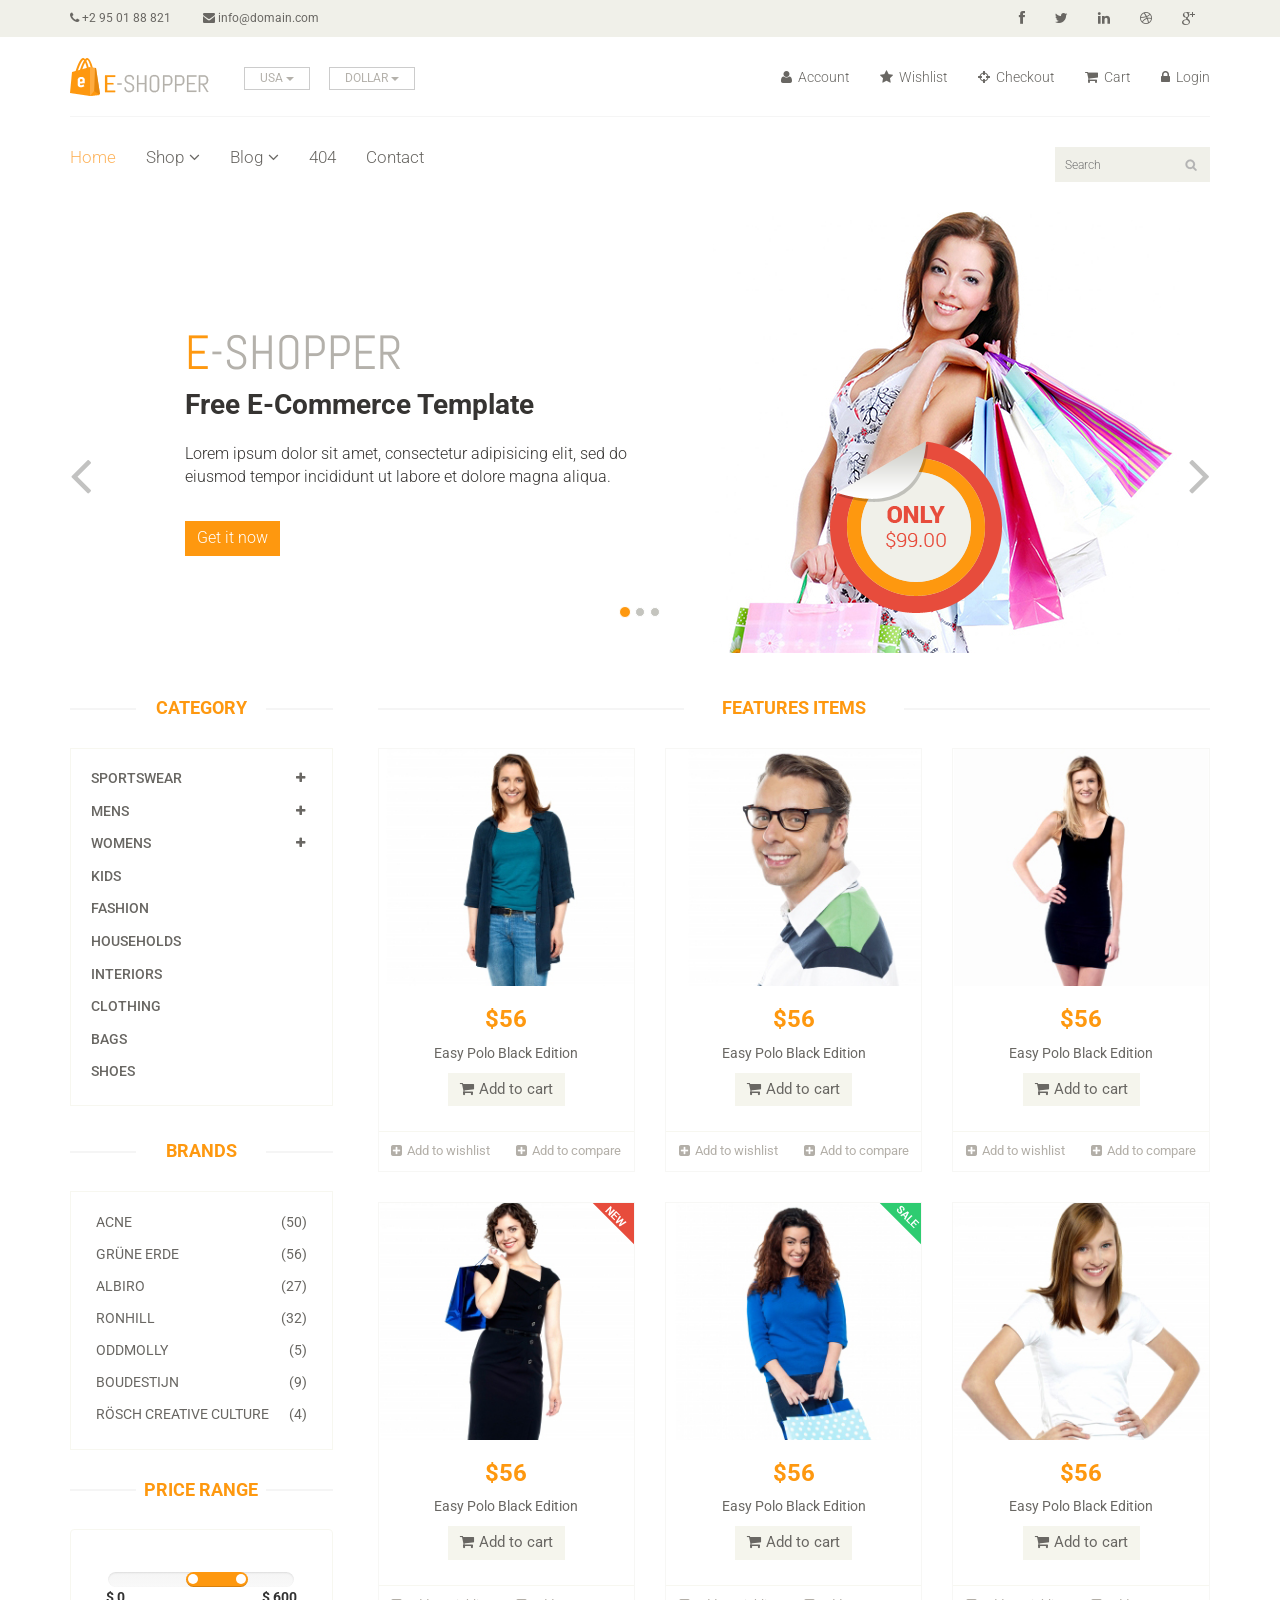
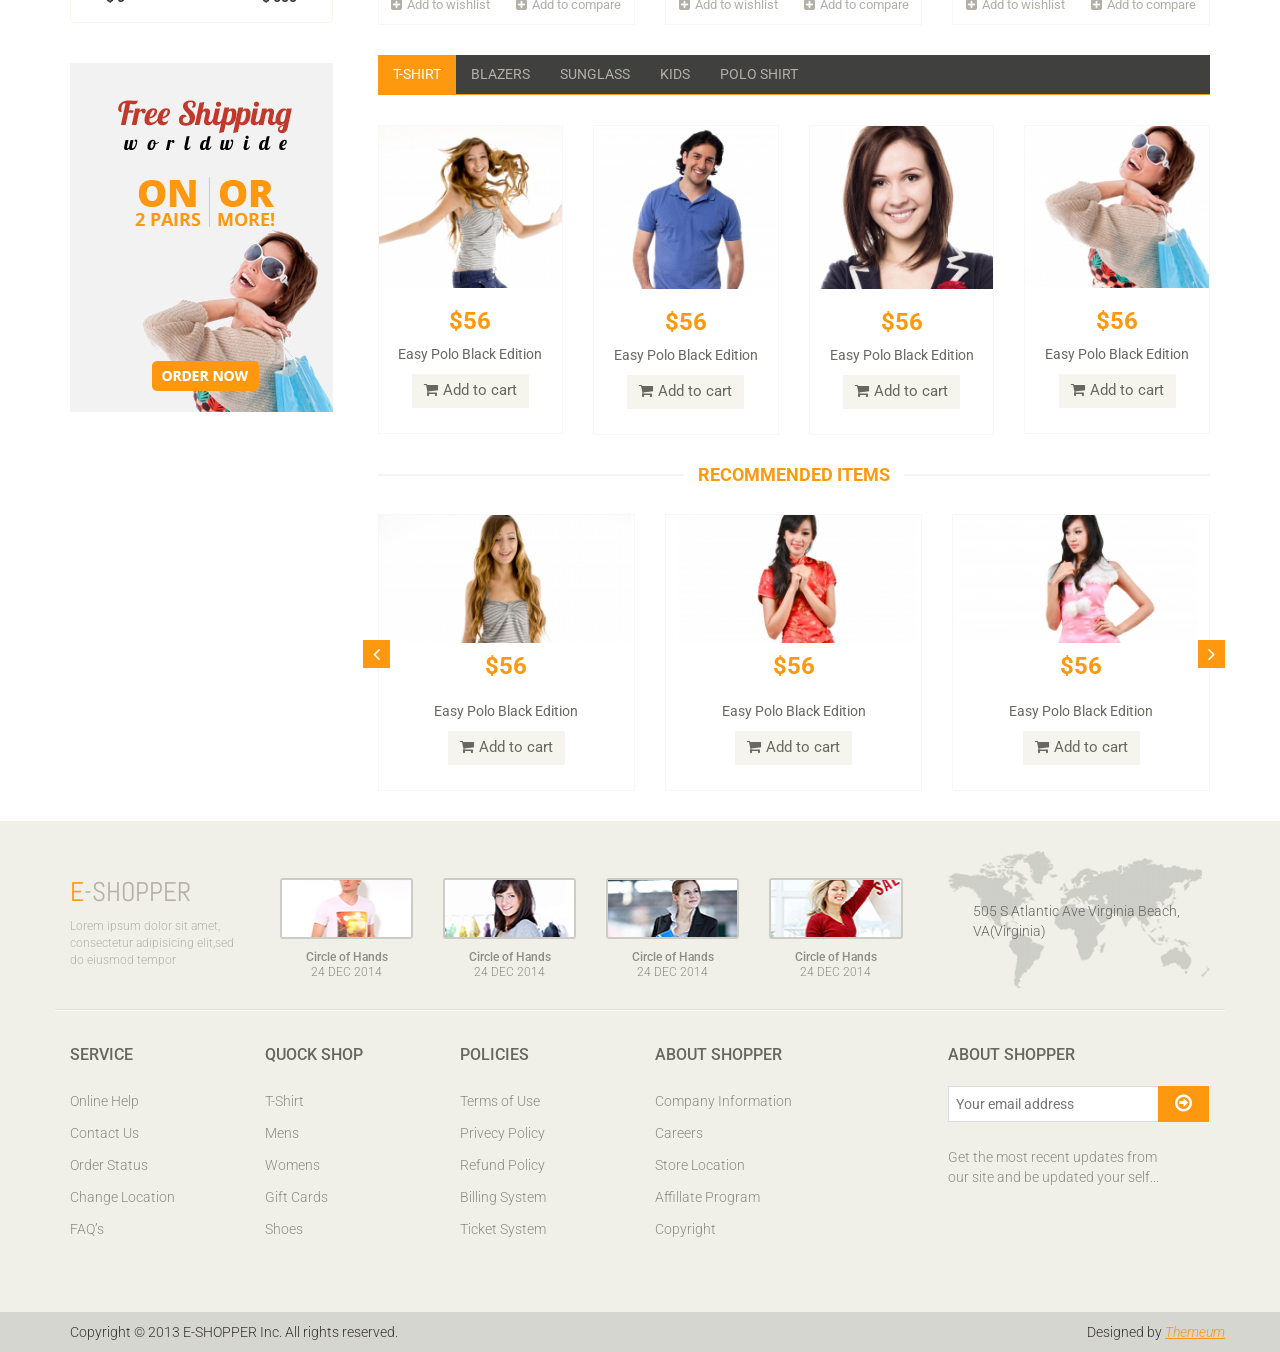
==== index.html @ ce32be34 "template" ====
<!DOCTYPE html>
<html lang="en">
<head>
    <meta charset="utf-8">
    <meta name="viewport" content="width=device-width, initial-scale=1.0">
    <meta name="description" content="">
    <meta name="author" content="">
    <title>Home | E-Shopper</title>
    <link href="css/bootstrap.min.css" rel="stylesheet">
    <link href="css/font-awesome.min.css" rel="stylesheet">
    <link href="css/prettyPhoto.css" rel="stylesheet">
    <link href="css/price-range.css" rel="stylesheet">
    <link href="css/animate.css" rel="stylesheet">
	<link href="css/main.css" rel="stylesheet">
	<link href="css/responsive.css" rel="stylesheet">
    <!--[if lt IE 9]>
    <script src="js/html5shiv.js"></script>
    <script src="js/respond.min.js"></script>
    <![endif]-->       
    <link rel="shortcut icon" href="images/ico/favicon.ico">
    <link rel="apple-touch-icon-precomposed" sizes="144x144" href="images/ico/apple-touch-icon-144-precomposed.png">
    <link rel="apple-touch-icon-precomposed" sizes="114x114" href="images/ico/apple-touch-icon-114-precomposed.png">
    <link rel="apple-touch-icon-precomposed" sizes="72x72" href="images/ico/apple-touch-icon-72-precomposed.png">
    <link rel="apple-touch-icon-precomposed" href="images/ico/apple-touch-icon-57-precomposed.png">
</head><!--/head-->

<body>
	<header id="header"><!--header-->
		<div class="header_top"><!--header_top-->
			<div class="container">
				<div class="row">
					<div class="col-sm-6">
						<div class="contactinfo">
							<ul class="nav nav-pills">
								<li><a href="#"><i class="fa fa-phone"></i> +2 95 01 88 821</a></li>
								<li><a href="#"><i class="fa fa-envelope"></i> info@domain.com</a></li>
							</ul>
						</div>
					</div>
					<div class="col-sm-6">
						<div class="social-icons pull-right">
							<ul class="nav navbar-nav">
								<li><a href="#"><i class="fa fa-facebook"></i></a></li>
								<li><a href="#"><i class="fa fa-twitter"></i></a></li>
								<li><a href="#"><i class="fa fa-linkedin"></i></a></li>
								<li><a href="#"><i class="fa fa-dribbble"></i></a></li>
								<li><a href="#"><i class="fa fa-google-plus"></i></a></li>
							</ul>
						</div>
					</div>
				</div>
			</div>
		</div><!--/header_top-->
		
		<div class="header-middle"><!--header-middle-->
			<div class="container">
				<div class="row">
					<div class="col-sm-4">
						<div class="logo pull-left">
							<a href="index.html"><img src="images/home/logo.png" alt="" /></a>
						</div>
						<div class="btn-group pull-right">
							<div class="btn-group">
								<button type="button" class="btn btn-default dropdown-toggle usa" data-toggle="dropdown">
									USA
									<span class="caret"></span>
								</button>
								<ul class="dropdown-menu">
									<li><a href="#">Canada</a></li>
									<li><a href="#">UK</a></li>
								</ul>
							</div>
							
							<div class="btn-group">
								<button type="button" class="btn btn-default dropdown-toggle usa" data-toggle="dropdown">
									DOLLAR
									<span class="caret"></span>
								</button>
								<ul class="dropdown-menu">
									<li><a href="#">Canadian Dollar</a></li>
									<li><a href="#">Pound</a></li>
								</ul>
							</div>
						</div>
					</div>
					<div class="col-sm-8">
						<div class="shop-menu pull-right">
							<ul class="nav navbar-nav">
								<li><a href="#"><i class="fa fa-user"></i> Account</a></li>
								<li><a href="#"><i class="fa fa-star"></i> Wishlist</a></li>
								<li><a href="checkout.html"><i class="fa fa-crosshairs"></i> Checkout</a></li>
								<li><a href="cart.html"><i class="fa fa-shopping-cart"></i> Cart</a></li>
								<li><a href="login.html"><i class="fa fa-lock"></i> Login</a></li>
							</ul>
						</div>
					</div>
				</div>
			</div>
		</div><!--/header-middle-->
	
		<div class="header-bottom"><!--header-bottom-->
			<div class="container">
				<div class="row">
					<div class="col-sm-9">
						<div class="navbar-header">
							<button type="button" class="navbar-toggle" data-toggle="collapse" data-target=".navbar-collapse">
								<span class="sr-only">Toggle navigation</span>
								<span class="icon-bar"></span>
								<span class="icon-bar"></span>
								<span class="icon-bar"></span>
							</button>
						</div>
						<div class="mainmenu pull-left">
							<ul class="nav navbar-nav collapse navbar-collapse">
								<li><a href="index.html" class="active">Home</a></li>
								<li class="dropdown"><a href="#">Shop<i class="fa fa-angle-down"></i></a>
                                    <ul role="menu" class="sub-menu">
                                        <li><a href="shop.html">Products</a></li>
										<li><a href="product-details.html">Product Details</a></li> 
										<li><a href="checkout.html">Checkout</a></li> 
										<li><a href="cart.html">Cart</a></li> 
										<li><a href="login.html">Login</a></li> 
                                    </ul>
                                </li> 
								<li class="dropdown"><a href="#">Blog<i class="fa fa-angle-down"></i></a>
                                    <ul role="menu" class="sub-menu">
                                        <li><a href="blog.html">Blog List</a></li>
										<li><a href="blog-single.html">Blog Single</a></li>
                                    </ul>
                                </li> 
								<li><a href="404.html">404</a></li>
								<li><a href="contact-us.html">Contact</a></li>
							</ul>
						</div>
					</div>
					<div class="col-sm-3">
						<div class="search_box pull-right">
							<input type="text" placeholder="Search"/>
						</div>
					</div>
				</div>
			</div>
		</div><!--/header-bottom-->
	</header><!--/header-->
	
	<section id="slider"><!--slider-->
		<div class="container">
			<div class="row">
				<div class="col-sm-12">
					<div id="slider-carousel" class="carousel slide" data-ride="carousel">
						<ol class="carousel-indicators">
							<li data-target="#slider-carousel" data-slide-to="0" class="active"></li>
							<li data-target="#slider-carousel" data-slide-to="1"></li>
							<li data-target="#slider-carousel" data-slide-to="2"></li>
						</ol>
						
						<div class="carousel-inner">
							<div class="item active">
								<div class="col-sm-6">
									<h1><span>E</span>-SHOPPER</h1>
									<h2>Free E-Commerce Template</h2>
									<p>Lorem ipsum dolor sit amet, consectetur adipisicing elit, sed do eiusmod tempor incididunt ut labore et dolore magna aliqua. </p>
									<button type="button" class="btn btn-default get">Get it now</button>
								</div>
								<div class="col-sm-6">
									<img src="images/home/girl1.jpg" class="girl img-responsive" alt="" />
									<img src="images/home/pricing.png"  class="pricing" alt="" />
								</div>
							</div>
							<div class="item">
								<div class="col-sm-6">
									<h1><span>E</span>-SHOPPER</h1>
									<h2>100% Responsive Design</h2>
									<p>Lorem ipsum dolor sit amet, consectetur adipisicing elit, sed do eiusmod tempor incididunt ut labore et dolore magna aliqua. </p>
									<button type="button" class="btn btn-default get">Get it now</button>
								</div>
								<div class="col-sm-6">
									<img src="images/home/girl2.jpg" class="girl img-responsive" alt="" />
									<img src="images/home/pricing.png"  class="pricing" alt="" />
								</div>
							</div>
							
							<div class="item">
								<div class="col-sm-6">
									<h1><span>E</span>-SHOPPER</h1>
									<h2>Free Ecommerce Template</h2>
									<p>Lorem ipsum dolor sit amet, consectetur adipisicing elit, sed do eiusmod tempor incididunt ut labore et dolore magna aliqua. </p>
									<button type="button" class="btn btn-default get">Get it now</button>
								</div>
								<div class="col-sm-6">
									<img src="images/home/girl3.jpg" class="girl img-responsive" alt="" />
									<img src="images/home/pricing.png" class="pricing" alt="" />
								</div>
							</div>
							
						</div>
						
						<a href="#slider-carousel" class="left control-carousel hidden-xs" data-slide="prev">
							<i class="fa fa-angle-left"></i>
						</a>
						<a href="#slider-carousel" class="right control-carousel hidden-xs" data-slide="next">
							<i class="fa fa-angle-right"></i>
						</a>
					</div>
					
				</div>
			</div>
		</div>
	</section><!--/slider-->
	
	<section>
		<div class="container">
			<div class="row">
				<div class="col-sm-3">
					<div class="left-sidebar">
						<h2>Category</h2>
						<div class="panel-group category-products" id="accordian"><!--category-productsr-->
							<div class="panel panel-default">
								<div class="panel-heading">
									<h4 class="panel-title">
										<a data-toggle="collapse" data-parent="#accordian" href="#sportswear">
											<span class="badge pull-right"><i class="fa fa-plus"></i></span>
											Sportswear
										</a>
									</h4>
								</div>
								<div id="sportswear" class="panel-collapse collapse">
									<div class="panel-body">
										<ul>
											<li><a href="#">Nike </a></li>
											<li><a href="#">Under Armour </a></li>
											<li><a href="#">Adidas </a></li>
											<li><a href="#">Puma</a></li>
											<li><a href="#">ASICS </a></li>
										</ul>
									</div>
								</div>
							</div>
							<div class="panel panel-default">
								<div class="panel-heading">
									<h4 class="panel-title">
										<a data-toggle="collapse" data-parent="#accordian" href="#mens">
											<span class="badge pull-right"><i class="fa fa-plus"></i></span>
											Mens
										</a>
									</h4>
								</div>
								<div id="mens" class="panel-collapse collapse">
									<div class="panel-body">
										<ul>
											<li><a href="#">Fendi</a></li>
											<li><a href="#">Guess</a></li>
											<li><a href="#">Valentino</a></li>
											<li><a href="#">Dior</a></li>
											<li><a href="#">Versace</a></li>
											<li><a href="#">Armani</a></li>
											<li><a href="#">Prada</a></li>
											<li><a href="#">Dolce and Gabbana</a></li>
											<li><a href="#">Chanel</a></li>
											<li><a href="#">Gucci</a></li>
										</ul>
									</div>
								</div>
							</div>
							
							<div class="panel panel-default">
								<div class="panel-heading">
									<h4 class="panel-title">
										<a data-toggle="collapse" data-parent="#accordian" href="#womens">
											<span class="badge pull-right"><i class="fa fa-plus"></i></span>
											Womens
										</a>
									</h4>
								</div>
								<div id="womens" class="panel-collapse collapse">
									<div class="panel-body">
										<ul>
											<li><a href="#">Fendi</a></li>
											<li><a href="#">Guess</a></li>
											<li><a href="#">Valentino</a></li>
											<li><a href="#">Dior</a></li>
											<li><a href="#">Versace</a></li>
										</ul>
									</div>
								</div>
							</div>
							<div class="panel panel-default">
								<div class="panel-heading">
									<h4 class="panel-title"><a href="#">Kids</a></h4>
								</div>
							</div>
							<div class="panel panel-default">
								<div class="panel-heading">
									<h4 class="panel-title"><a href="#">Fashion</a></h4>
								</div>
							</div>
							<div class="panel panel-default">
								<div class="panel-heading">
									<h4 class="panel-title"><a href="#">Households</a></h4>
								</div>
							</div>
							<div class="panel panel-default">
								<div class="panel-heading">
									<h4 class="panel-title"><a href="#">Interiors</a></h4>
								</div>
							</div>
							<div class="panel panel-default">
								<div class="panel-heading">
									<h4 class="panel-title"><a href="#">Clothing</a></h4>
								</div>
							</div>
							<div class="panel panel-default">
								<div class="panel-heading">
									<h4 class="panel-title"><a href="#">Bags</a></h4>
								</div>
							</div>
							<div class="panel panel-default">
								<div class="panel-heading">
									<h4 class="panel-title"><a href="#">Shoes</a></h4>
								</div>
							</div>
						</div><!--/category-products-->
					
						<div class="brands_products"><!--brands_products-->
							<h2>Brands</h2>
							<div class="brands-name">
								<ul class="nav nav-pills nav-stacked">
									<li><a href="#"> <span class="pull-right">(50)</span>Acne</a></li>
									<li><a href="#"> <span class="pull-right">(56)</span>Grüne Erde</a></li>
									<li><a href="#"> <span class="pull-right">(27)</span>Albiro</a></li>
									<li><a href="#"> <span class="pull-right">(32)</span>Ronhill</a></li>
									<li><a href="#"> <span class="pull-right">(5)</span>Oddmolly</a></li>
									<li><a href="#"> <span class="pull-right">(9)</span>Boudestijn</a></li>
									<li><a href="#"> <span class="pull-right">(4)</span>Rösch creative culture</a></li>
								</ul>
							</div>
						</div><!--/brands_products-->
						
						<div class="price-range"><!--price-range-->
							<h2>Price Range</h2>
							<div class="well text-center">
								 <input type="text" class="span2" value="" data-slider-min="0" data-slider-max="600" data-slider-step="5" data-slider-value="[250,450]" id="sl2" ><br />
								 <b class="pull-left">$ 0</b> <b class="pull-right">$ 600</b>
							</div>
						</div><!--/price-range-->
						
						<div class="shipping text-center"><!--shipping-->
							<img src="images/home/shipping.jpg" alt="" />
						</div><!--/shipping-->
					
					</div>
				</div>
				
				<div class="col-sm-9 padding-right">
					<div class="features_items"><!--features_items-->
						<h2 class="title text-center">Features Items</h2>
						<div class="col-sm-4">
							<div class="product-image-wrapper">
								<div class="single-products">
										<div class="productinfo text-center">
											<img src="images/home/product1.jpg" alt="" />
											<h2>$56</h2>
											<p>Easy Polo Black Edition</p>
											<a href="#" class="btn btn-default add-to-cart"><i class="fa fa-shopping-cart"></i>Add to cart</a>
										</div>
										<div class="product-overlay">
											<div class="overlay-content">
												<h2>$56</h2>
												<p>Easy Polo Black Edition</p>
												<a href="#" class="btn btn-default add-to-cart"><i class="fa fa-shopping-cart"></i>Add to cart</a>
											</div>
										</div>
								</div>
								<div class="choose">
									<ul class="nav nav-pills nav-justified">
										<li><a href="#"><i class="fa fa-plus-square"></i>Add to wishlist</a></li>
										<li><a href="#"><i class="fa fa-plus-square"></i>Add to compare</a></li>
									</ul>
								</div>
							</div>
						</div>
						<div class="col-sm-4">
							<div class="product-image-wrapper">
								<div class="single-products">
									<div class="productinfo text-center">
										<img src="images/home/product2.jpg" alt="" />
										<h2>$56</h2>
										<p>Easy Polo Black Edition</p>
										<a href="#" class="btn btn-default add-to-cart"><i class="fa fa-shopping-cart"></i>Add to cart</a>
									</div>
									<div class="product-overlay">
										<div class="overlay-content">
											<h2>$56</h2>
											<p>Easy Polo Black Edition</p>
											<a href="#" class="btn btn-default add-to-cart"><i class="fa fa-shopping-cart"></i>Add to cart</a>
										</div>
									</div>
								</div>
								<div class="choose">
									<ul class="nav nav-pills nav-justified">
										<li><a href="#"><i class="fa fa-plus-square"></i>Add to wishlist</a></li>
										<li><a href="#"><i class="fa fa-plus-square"></i>Add to compare</a></li>
									</ul>
								</div>
							</div>
						</div>
						<div class="col-sm-4">
							<div class="product-image-wrapper">
								<div class="single-products">
									<div class="productinfo text-center">
										<img src="images/home/product3.jpg" alt="" />
										<h2>$56</h2>
										<p>Easy Polo Black Edition</p>
										<a href="#" class="btn btn-default add-to-cart"><i class="fa fa-shopping-cart"></i>Add to cart</a>
									</div>
									<div class="product-overlay">
										<div class="overlay-content">
											<h2>$56</h2>
											<p>Easy Polo Black Edition</p>
											<a href="#" class="btn btn-default add-to-cart"><i class="fa fa-shopping-cart"></i>Add to cart</a>
										</div>
									</div>
								</div>
								<div class="choose">
									<ul class="nav nav-pills nav-justified">
										<li><a href="#"><i class="fa fa-plus-square"></i>Add to wishlist</a></li>
										<li><a href="#"><i class="fa fa-plus-square"></i>Add to compare</a></li>
									</ul>
								</div>
							</div>
						</div>
						<div class="col-sm-4">
							<div class="product-image-wrapper">
								<div class="single-products">
									<div class="productinfo text-center">
										<img src="images/home/product4.jpg" alt="" />
										<h2>$56</h2>
										<p>Easy Polo Black Edition</p>
										<a href="#" class="btn btn-default add-to-cart"><i class="fa fa-shopping-cart"></i>Add to cart</a>
									</div>
									<div class="product-overlay">
										<div class="overlay-content">
											<h2>$56</h2>
											<p>Easy Polo Black Edition</p>
											<a href="#" class="btn btn-default add-to-cart"><i class="fa fa-shopping-cart"></i>Add to cart</a>
										</div>
									</div>
									<img src="images/home/new.png" class="new" alt="" />
								</div>
								<div class="choose">
									<ul class="nav nav-pills nav-justified">
										<li><a href="#"><i class="fa fa-plus-square"></i>Add to wishlist</a></li>
										<li><a href="#"><i class="fa fa-plus-square"></i>Add to compare</a></li>
									</ul>
								</div>
							</div>
						</div>
						<div class="col-sm-4">
							<div class="product-image-wrapper">
								<div class="single-products">
									<div class="productinfo text-center">
										<img src="images/home/product5.jpg" alt="" />
										<h2>$56</h2>
										<p>Easy Polo Black Edition</p>
										<a href="#" class="btn btn-default add-to-cart"><i class="fa fa-shopping-cart"></i>Add to cart</a>
									</div>
									<div class="product-overlay">
										<div class="overlay-content">
											<h2>$56</h2>
											<p>Easy Polo Black Edition</p>
											<a href="#" class="btn btn-default add-to-cart"><i class="fa fa-shopping-cart"></i>Add to cart</a>
										</div>
									</div>
									<img src="images/home/sale.png" class="new" alt="" />
								</div>
								<div class="choose">
									<ul class="nav nav-pills nav-justified">
										<li><a href="#"><i class="fa fa-plus-square"></i>Add to wishlist</a></li>
										<li><a href="#"><i class="fa fa-plus-square"></i>Add to compare</a></li>
									</ul>
								</div>
							</div>
						</div>
						<div class="col-sm-4">
							<div class="product-image-wrapper">
								<div class="single-products">
									<div class="productinfo text-center">
										<img src="images/home/product6.jpg" alt="" />
										<h2>$56</h2>
										<p>Easy Polo Black Edition</p>
										<a href="#" class="btn btn-default add-to-cart"><i class="fa fa-shopping-cart"></i>Add to cart</a>
									</div>
									<div class="product-overlay">
										<div class="overlay-content">
											<h2>$56</h2>
											<p>Easy Polo Black Edition</p>
											<a href="#" class="btn btn-default add-to-cart"><i class="fa fa-shopping-cart"></i>Add to cart</a>
										</div>
									</div>
								</div>
								<div class="choose">
									<ul class="nav nav-pills nav-justified">
										<li><a href="#"><i class="fa fa-plus-square"></i>Add to wishlist</a></li>
										<li><a href="#"><i class="fa fa-plus-square"></i>Add to compare</a></li>
									</ul>
								</div>
							</div>
						</div>
						
					</div><!--features_items-->
					
					<div class="category-tab"><!--category-tab-->
						<div class="col-sm-12">
							<ul class="nav nav-tabs">
								<li class="active"><a href="#tshirt" data-toggle="tab">T-Shirt</a></li>
								<li><a href="#blazers" data-toggle="tab">Blazers</a></li>
								<li><a href="#sunglass" data-toggle="tab">Sunglass</a></li>
								<li><a href="#kids" data-toggle="tab">Kids</a></li>
								<li><a href="#poloshirt" data-toggle="tab">Polo shirt</a></li>
							</ul>
						</div>
						<div class="tab-content">
							<div class="tab-pane fade active in" id="tshirt" >
								<div class="col-sm-3">
									<div class="product-image-wrapper">
										<div class="single-products">
											<div class="productinfo text-center">
												<img src="images/home/gallery1.jpg" alt="" />
												<h2>$56</h2>
												<p>Easy Polo Black Edition</p>
												<a href="#" class="btn btn-default add-to-cart"><i class="fa fa-shopping-cart"></i>Add to cart</a>
											</div>
											
										</div>
									</div>
								</div>
								<div class="col-sm-3">
									<div class="product-image-wrapper">
										<div class="single-products">
											<div class="productinfo text-center">
												<img src="images/home/gallery2.jpg" alt="" />
												<h2>$56</h2>
												<p>Easy Polo Black Edition</p>
												<a href="#" class="btn btn-default add-to-cart"><i class="fa fa-shopping-cart"></i>Add to cart</a>
											</div>
											
										</div>
									</div>
								</div>
								<div class="col-sm-3">
									<div class="product-image-wrapper">
										<div class="single-products">
											<div class="productinfo text-center">
												<img src="images/home/gallery3.jpg" alt="" />
												<h2>$56</h2>
												<p>Easy Polo Black Edition</p>
												<a href="#" class="btn btn-default add-to-cart"><i class="fa fa-shopping-cart"></i>Add to cart</a>
											</div>
											
										</div>
									</div>
								</div>
								<div class="col-sm-3">
									<div class="product-image-wrapper">
										<div class="single-products">
											<div class="productinfo text-center">
												<img src="images/home/gallery4.jpg" alt="" />
												<h2>$56</h2>
												<p>Easy Polo Black Edition</p>
												<a href="#" class="btn btn-default add-to-cart"><i class="fa fa-shopping-cart"></i>Add to cart</a>
											</div>
											
										</div>
									</div>
								</div>
							</div>
							
							<div class="tab-pane fade" id="blazers" >
								<div class="col-sm-3">
									<div class="product-image-wrapper">
										<div class="single-products">
											<div class="productinfo text-center">
												<img src="images/home/gallery4.jpg" alt="" />
												<h2>$56</h2>
												<p>Easy Polo Black Edition</p>
												<a href="#" class="btn btn-default add-to-cart"><i class="fa fa-shopping-cart"></i>Add to cart</a>
											</div>
											
										</div>
									</div>
								</div>
								<div class="col-sm-3">
									<div class="product-image-wrapper">
										<div class="single-products">
											<div class="productinfo text-center">
												<img src="images/home/gallery3.jpg" alt="" />
												<h2>$56</h2>
												<p>Easy Polo Black Edition</p>
												<a href="#" class="btn btn-default add-to-cart"><i class="fa fa-shopping-cart"></i>Add to cart</a>
											</div>
											
										</div>
									</div>
								</div>
								<div class="col-sm-3">
									<div class="product-image-wrapper">
										<div class="single-products">
											<div class="productinfo text-center">
												<img src="images/home/gallery2.jpg" alt="" />
												<h2>$56</h2>
												<p>Easy Polo Black Edition</p>
												<a href="#" class="btn btn-default add-to-cart"><i class="fa fa-shopping-cart"></i>Add to cart</a>
											</div>
											
										</div>
									</div>
								</div>
								<div class="col-sm-3">
									<div class="product-image-wrapper">
										<div class="single-products">
											<div class="productinfo text-center">
												<img src="images/home/gallery1.jpg" alt="" />
												<h2>$56</h2>
												<p>Easy Polo Black Edition</p>
												<a href="#" class="btn btn-default add-to-cart"><i class="fa fa-shopping-cart"></i>Add to cart</a>
											</div>
											
										</div>
									</div>
								</div>
							</div>
							
							<div class="tab-pane fade" id="sunglass" >
								<div class="col-sm-3">
									<div class="product-image-wrapper">
										<div class="single-products">
											<div class="productinfo text-center">
												<img src="images/home/gallery3.jpg" alt="" />
												<h2>$56</h2>
												<p>Easy Polo Black Edition</p>
												<a href="#" class="btn btn-default add-to-cart"><i class="fa fa-shopping-cart"></i>Add to cart</a>
											</div>
											
										</div>
									</div>
								</div>
								<div class="col-sm-3">
									<div class="product-image-wrapper">
										<div class="single-products">
											<div class="productinfo text-center">
												<img src="images/home/gallery4.jpg" alt="" />
												<h2>$56</h2>
												<p>Easy Polo Black Edition</p>
												<a href="#" class="btn btn-default add-to-cart"><i class="fa fa-shopping-cart"></i>Add to cart</a>
											</div>
											
										</div>
									</div>
								</div>
								<div class="col-sm-3">
									<div class="product-image-wrapper">
										<div class="single-products">
											<div class="productinfo text-center">
												<img src="images/home/gallery1.jpg" alt="" />
												<h2>$56</h2>
												<p>Easy Polo Black Edition</p>
												<a href="#" class="btn btn-default add-to-cart"><i class="fa fa-shopping-cart"></i>Add to cart</a>
											</div>
											
										</div>
									</div>
								</div>
								<div class="col-sm-3">
									<div class="product-image-wrapper">
										<div class="single-products">
											<div class="productinfo text-center">
												<img src="images/home/gallery2.jpg" alt="" />
												<h2>$56</h2>
												<p>Easy Polo Black Edition</p>
												<a href="#" class="btn btn-default add-to-cart"><i class="fa fa-shopping-cart"></i>Add to cart</a>
											</div>
											
										</div>
									</div>
								</div>
							</div>
							
							<div class="tab-pane fade" id="kids" >
								<div class="col-sm-3">
									<div class="product-image-wrapper">
										<div class="single-products">
											<div class="productinfo text-center">
												<img src="images/home/gallery1.jpg" alt="" />
												<h2>$56</h2>
												<p>Easy Polo Black Edition</p>
												<a href="#" class="btn btn-default add-to-cart"><i class="fa fa-shopping-cart"></i>Add to cart</a>
											</div>
											
										</div>
									</div>
								</div>
								<div class="col-sm-3">
									<div class="product-image-wrapper">
										<div class="single-products">
											<div class="productinfo text-center">
												<img src="images/home/gallery2.jpg" alt="" />
												<h2>$56</h2>
												<p>Easy Polo Black Edition</p>
												<a href="#" class="btn btn-default add-to-cart"><i class="fa fa-shopping-cart"></i>Add to cart</a>
											</div>
											
										</div>
									</div>
								</div>
								<div class="col-sm-3">
									<div class="product-image-wrapper">
										<div class="single-products">
											<div class="productinfo text-center">
												<img src="images/home/gallery3.jpg" alt="" />
												<h2>$56</h2>
												<p>Easy Polo Black Edition</p>
												<a href="#" class="btn btn-default add-to-cart"><i class="fa fa-shopping-cart"></i>Add to cart</a>
											</div>
											
										</div>
									</div>
								</div>
								<div class="col-sm-3">
									<div class="product-image-wrapper">
										<div class="single-products">
											<div class="productinfo text-center">
												<img src="images/home/gallery4.jpg" alt="" />
												<h2>$56</h2>
												<p>Easy Polo Black Edition</p>
												<a href="#" class="btn btn-default add-to-cart"><i class="fa fa-shopping-cart"></i>Add to cart</a>
											</div>
											
										</div>
									</div>
								</div>
							</div>
							
							<div class="tab-pane fade" id="poloshirt" >
								<div class="col-sm-3">
									<div class="product-image-wrapper">
										<div class="single-products">
											<div class="productinfo text-center">
												<img src="images/home/gallery2.jpg" alt="" />
												<h2>$56</h2>
												<p>Easy Polo Black Edition</p>
												<a href="#" class="btn btn-default add-to-cart"><i class="fa fa-shopping-cart"></i>Add to cart</a>
											</div>
											
										</div>
									</div>
								</div>
								<div class="col-sm-3">
									<div class="product-image-wrapper">
										<div class="single-products">
											<div class="productinfo text-center">
												<img src="images/home/gallery4.jpg" alt="" />
												<h2>$56</h2>
												<p>Easy Polo Black Edition</p>
												<a href="#" class="btn btn-default add-to-cart"><i class="fa fa-shopping-cart"></i>Add to cart</a>
											</div>
											
										</div>
									</div>
								</div>
								<div class="col-sm-3">
									<div class="product-image-wrapper">
										<div class="single-products">
											<div class="productinfo text-center">
												<img src="images/home/gallery3.jpg" alt="" />
												<h2>$56</h2>
												<p>Easy Polo Black Edition</p>
												<a href="#" class="btn btn-default add-to-cart"><i class="fa fa-shopping-cart"></i>Add to cart</a>
											</div>
											
										</div>
									</div>
								</div>
								<div class="col-sm-3">
									<div class="product-image-wrapper">
										<div class="single-products">
											<div class="productinfo text-center">
												<img src="images/home/gallery1.jpg" alt="" />
												<h2>$56</h2>
												<p>Easy Polo Black Edition</p>
												<a href="#" class="btn btn-default add-to-cart"><i class="fa fa-shopping-cart"></i>Add to cart</a>
											</div>
											
										</div>
									</div>
								</div>
							</div>
						</div>
					</div><!--/category-tab-->
					
					<div class="recommended_items"><!--recommended_items-->
						<h2 class="title text-center">recommended items</h2>
						
						<div id="recommended-item-carousel" class="carousel slide" data-ride="carousel">
							<div class="carousel-inner">
								<div class="item active">	
									<div class="col-sm-4">
										<div class="product-image-wrapper">
											<div class="single-products">
												<div class="productinfo text-center">
													<img src="images/home/recommend1.jpg" alt="" />
													<h2>$56</h2>
													<p>Easy Polo Black Edition</p>
													<a href="#" class="btn btn-default add-to-cart"><i class="fa fa-shopping-cart"></i>Add to cart</a>
												</div>
												
											</div>
										</div>
									</div>
									<div class="col-sm-4">
										<div class="product-image-wrapper">
											<div class="single-products">
												<div class="productinfo text-center">
													<img src="images/home/recommend2.jpg" alt="" />
													<h2>$56</h2>
													<p>Easy Polo Black Edition</p>
													<a href="#" class="btn btn-default add-to-cart"><i class="fa fa-shopping-cart"></i>Add to cart</a>
												</div>
												
											</div>
										</div>
									</div>
									<div class="col-sm-4">
										<div class="product-image-wrapper">
											<div class="single-products">
												<div class="productinfo text-center">
													<img src="images/home/recommend3.jpg" alt="" />
													<h2>$56</h2>
													<p>Easy Polo Black Edition</p>
													<a href="#" class="btn btn-default add-to-cart"><i class="fa fa-shopping-cart"></i>Add to cart</a>
												</div>
												
											</div>
										</div>
									</div>
								</div>
								<div class="item">	
									<div class="col-sm-4">
										<div class="product-image-wrapper">
											<div class="single-products">
												<div class="productinfo text-center">
													<img src="images/home/recommend1.jpg" alt="" />
													<h2>$56</h2>
													<p>Easy Polo Black Edition</p>
													<a href="#" class="btn btn-default add-to-cart"><i class="fa fa-shopping-cart"></i>Add to cart</a>
												</div>
												
											</div>
										</div>
									</div>
									<div class="col-sm-4">
										<div class="product-image-wrapper">
											<div class="single-products">
												<div class="productinfo text-center">
													<img src="images/home/recommend2.jpg" alt="" />
													<h2>$56</h2>
													<p>Easy Polo Black Edition</p>
													<a href="#" class="btn btn-default add-to-cart"><i class="fa fa-shopping-cart"></i>Add to cart</a>
												</div>
												
											</div>
										</div>
									</div>
									<div class="col-sm-4">
										<div class="product-image-wrapper">
											<div class="single-products">
												<div class="productinfo text-center">
													<img src="images/home/recommend3.jpg" alt="" />
													<h2>$56</h2>
													<p>Easy Polo Black Edition</p>
													<a href="#" class="btn btn-default add-to-cart"><i class="fa fa-shopping-cart"></i>Add to cart</a>
												</div>
												
											</div>
										</div>
									</div>
								</div>
							</div>
							 <a class="left recommended-item-control" href="#recommended-item-carousel" data-slide="prev">
								<i class="fa fa-angle-left"></i>
							  </a>
							  <a class="right recommended-item-control" href="#recommended-item-carousel" data-slide="next">
								<i class="fa fa-angle-right"></i>
							  </a>			
						</div>
					</div><!--/recommended_items-->
					
				</div>
			</div>
		</div>
	</section>
	
	<footer id="footer"><!--Footer-->
		<div class="footer-top">
			<div class="container">
				<div class="row">
					<div class="col-sm-2">
						<div class="companyinfo">
							<h2><span>e</span>-shopper</h2>
							<p>Lorem ipsum dolor sit amet, consectetur adipisicing elit,sed do eiusmod tempor</p>
						</div>
					</div>
					<div class="col-sm-7">
						<div class="col-sm-3">
							<div class="video-gallery text-center">
								<a href="#">
									<div class="iframe-img">
										<img src="images/home/iframe1.png" alt="" />
									</div>
									<div class="overlay-icon">
										<i class="fa fa-play-circle-o"></i>
									</div>
								</a>
								<p>Circle of Hands</p>
								<h2>24 DEC 2014</h2>
							</div>
						</div>
						
						<div class="col-sm-3">
							<div class="video-gallery text-center">
								<a href="#">
									<div class="iframe-img">
										<img src="images/home/iframe2.png" alt="" />
									</div>
									<div class="overlay-icon">
										<i class="fa fa-play-circle-o"></i>
									</div>
								</a>
								<p>Circle of Hands</p>
								<h2>24 DEC 2014</h2>
							</div>
						</div>
						
						<div class="col-sm-3">
							<div class="video-gallery text-center">
								<a href="#">
									<div class="iframe-img">
										<img src="images/home/iframe3.png" alt="" />
									</div>
									<div class="overlay-icon">
										<i class="fa fa-play-circle-o"></i>
									</div>
								</a>
								<p>Circle of Hands</p>
								<h2>24 DEC 2014</h2>
							</div>
						</div>
						
						<div class="col-sm-3">
							<div class="video-gallery text-center">
								<a href="#">
									<div class="iframe-img">
										<img src="images/home/iframe4.png" alt="" />
									</div>
									<div class="overlay-icon">
										<i class="fa fa-play-circle-o"></i>
									</div>
								</a>
								<p>Circle of Hands</p>
								<h2>24 DEC 2014</h2>
							</div>
						</div>
					</div>
					<div class="col-sm-3">
						<div class="address">
							<img src="images/home/map.png" alt="" />
							<p>505 S Atlantic Ave Virginia Beach, VA(Virginia)</p>
						</div>
					</div>
				</div>
			</div>
		</div>
		
		<div class="footer-widget">
			<div class="container">
				<div class="row">
					<div class="col-sm-2">
						<div class="single-widget">
							<h2>Service</h2>
							<ul class="nav nav-pills nav-stacked">
								<li><a href="#">Online Help</a></li>
								<li><a href="#">Contact Us</a></li>
								<li><a href="#">Order Status</a></li>
								<li><a href="#">Change Location</a></li>
								<li><a href="#">FAQ’s</a></li>
							</ul>
						</div>
					</div>
					<div class="col-sm-2">
						<div class="single-widget">
							<h2>Quock Shop</h2>
							<ul class="nav nav-pills nav-stacked">
								<li><a href="#">T-Shirt</a></li>
								<li><a href="#">Mens</a></li>
								<li><a href="#">Womens</a></li>
								<li><a href="#">Gift Cards</a></li>
								<li><a href="#">Shoes</a></li>
							</ul>
						</div>
					</div>
					<div class="col-sm-2">
						<div class="single-widget">
							<h2>Policies</h2>
							<ul class="nav nav-pills nav-stacked">
								<li><a href="#">Terms of Use</a></li>
								<li><a href="#">Privecy Policy</a></li>
								<li><a href="#">Refund Policy</a></li>
								<li><a href="#">Billing System</a></li>
								<li><a href="#">Ticket System</a></li>
							</ul>
						</div>
					</div>
					<div class="col-sm-2">
						<div class="single-widget">
							<h2>About Shopper</h2>
							<ul class="nav nav-pills nav-stacked">
								<li><a href="#">Company Information</a></li>
								<li><a href="#">Careers</a></li>
								<li><a href="#">Store Location</a></li>
								<li><a href="#">Affillate Program</a></li>
								<li><a href="#">Copyright</a></li>
							</ul>
						</div>
					</div>
					<div class="col-sm-3 col-sm-offset-1">
						<div class="single-widget">
							<h2>About Shopper</h2>
							<form action="#" class="searchform">
								<input type="text" placeholder="Your email address" />
								<button type="submit" class="btn btn-default"><i class="fa fa-arrow-circle-o-right"></i></button>
								<p>Get the most recent updates from <br />our site and be updated your self...</p>
							</form>
						</div>
					</div>
					
				</div>
			</div>
		</div>
		
		<div class="footer-bottom">
			<div class="container">
				<div class="row">
					<p class="pull-left">Copyright © 2013 E-SHOPPER Inc. All rights reserved.</p>
					<p class="pull-right">Designed by <span><a target="_blank" href="http://www.themeum.com">Themeum</a></span></p>
				</div>
			</div>
		</div>
		
	</footer><!--/Footer-->
	

  
    <script src="js/jquery.js"></script>
	<script src="js/bootstrap.min.js"></script>
	<script src="js/jquery.scrollUp.min.js"></script>
	<script src="js/price-range.js"></script>
    <script src="js/jquery.prettyPhoto.js"></script>
    <script src="js/main.js"></script>
</body>
</html>
---- css/prettyPhoto.css ----
div.pp_default .pp_top,div.pp_default .pp_top .pp_middle,div.pp_default .pp_top .pp_left,div.pp_default .pp_top .pp_right,div.pp_default .pp_bottom,div.pp_default .pp_bottom .pp_left,div.pp_default .pp_bottom .pp_middle,div.pp_default .pp_bottom .pp_right{height:13px}
div.pp_default .pp_top .pp_left{background:url(../images/prettyPhoto/default/sprite.png) -78px -93px no-repeat}
div.pp_default .pp_top .pp_middle{background:url(../images/prettyPhoto/default/sprite_x.png) top left repeat-x}
div.pp_default .pp_top .pp_right{background:url(../images/prettyPhoto/default/sprite.png) -112px -93px no-repeat}
div.pp_default .pp_content .ppt{color:#f8f8f8}
div.pp_default .pp_content_container .pp_left{background:url(../images/prettyPhoto/default/sprite_y.png) -7px 0 repeat-y;padding-left:13px}
div.pp_default .pp_content_container .pp_right{background:url(../images/prettyPhoto/default/sprite_y.png) top right repeat-y;padding-right:13px}
div.pp_default .pp_next:hover{background:url(../images/prettyPhoto/default/sprite_next.png) center right no-repeat;cursor:pointer}
div.pp_default .pp_previous:hover{background:url(../images/prettyPhoto/default/sprite_prev.png) center left no-repeat;cursor:pointer}
div.pp_default .pp_expand{background:url(../images/prettyPhoto/default/sprite.png) 0 -29px no-repeat;cursor:pointer;width:28px;height:28px}
div.pp_default .pp_expand:hover{background:url(../images/prettyPhoto/default/sprite.png) 0 -56px no-repeat;cursor:pointer}
div.pp_default .pp_contract{background:url(../images/prettyPhoto/default/sprite.png) 0 -84px no-repeat;cursor:pointer;width:28px;height:28px}
div.pp_default .pp_contract:hover{background:url(../images/prettyPhoto/default/sprite.png) 0 -113px no-repeat;cursor:pointer}
div.pp_default .pp_close{width:30px;height:30px;background:url(../images/prettyPhoto/default/sprite.png) 2px 1px no-repeat;cursor:pointer}
div.pp_default .pp_gallery ul li a{background:url(../images/prettyPhoto/default/default_thumb.png) center center #f8f8f8;border:1px solid #aaa}
div.pp_default .pp_social{margin-top:7px}
div.pp_default .pp_gallery a.pp_arrow_previous,div.pp_default .pp_gallery a.pp_arrow_next{position:static;left:auto}
div.pp_default .pp_nav .pp_play,div.pp_default .pp_nav .pp_pause{background:url(../images/prettyPhoto/default/sprite.png) -51px 1px no-repeat;height:30px;width:30px}
div.pp_default .pp_nav .pp_pause{background-position:-51px -29px}
div.pp_default a.pp_arrow_previous,div.pp_default a.pp_arrow_next{background:url(../images/prettyPhoto/default/sprite.png) -31px -3px no-repeat;height:20px;width:20px;margin:4px 0 0}
div.pp_default a.pp_arrow_next{left:52px;background-position:-82px -3px}
div.pp_default .pp_content_container .pp_details{margin-top:5px}
div.pp_default .pp_nav{clear:none;height:30px;width:110px;position:relative}
div.pp_default .pp_nav .currentTextHolder{font-family:Georgia;font-style:italic;color:#999;font-size:11px;left:75px;line-height:25px;position:absolute;top:2px;margin:0;padding:0 0 0 10px}
div.pp_default .pp_close:hover,div.pp_default .pp_nav .pp_play:hover,div.pp_default .pp_nav .pp_pause:hover,div.pp_default .pp_arrow_next:hover,div.pp_default .pp_arrow_previous:hover{opacity:0.7}
div.pp_default .pp_description{font-size:11px;font-weight:700;line-height:14px;margin:5px 50px 5px 0}
div.pp_default .pp_bottom .pp_left{background:url(../images/prettyPhoto/default/sprite.png) -78px -127px no-repeat}
div.pp_default .pp_bottom .pp_middle{background:url(../images/prettyPhoto/default/sprite_x.png) bottom left repeat-x}
div.pp_default .pp_bottom .pp_right{background:url(../images/prettyPhoto/default/sprite.png) -112px -127px no-repeat}
div.pp_default .pp_loaderIcon{background:url(../images/prettyPhoto/default/loader.gif) center center no-repeat}
div.light_rounded .pp_top .pp_left{background:url(../images/prettyPhoto/light_rounded/sprite.png) -88px -53px no-repeat}
div.light_rounded .pp_top .pp_right{background:url(../images/prettyPhoto/light_rounded/sprite.png) -110px -53px no-repeat}
div.light_rounded .pp_next:hover{background:url(../images/prettyPhoto/light_rounded/btnNext.png) center right no-repeat;cursor:pointer}
div.light_rounded .pp_previous:hover{background:url(../images/prettyPhoto/light_rounded/btnPrevious.png) center left no-repeat;cursor:pointer}
div.light_rounded .pp_expand{background:url(../images/prettyPhoto/light_rounded/sprite.png) -31px -26px no-repeat;cursor:pointer}
div.light_rounded .pp_expand:hover{background:url(../images/prettyPhoto/light_rounded/sprite.png) -31px -47px no-repeat;cursor:pointer}
div.light_rounded .pp_contract{background:url(../images/prettyPhoto/light_rounded/sprite.png) 0 -26px no-repeat;cursor:pointer}
div.light_rounded .pp_contract:hover{background:url(../images/prettyPhoto/light_rounded/sprite.png) 0 -47px no-repeat;cursor:pointer}
div.light_rounded .pp_close{width:75px;height:22px;background:url(../images/prettyPhoto/light_rounded/sprite.png) -1px -1px no-repeat;cursor:pointer}
div.light_rounded .pp_nav .pp_play{background:url(../images/prettyPhoto/light_rounded/sprite.png) -1px -100px no-repeat;height:15px;width:14px}
div.light_rounded .pp_nav .pp_pause{background:url(../images/prettyPhoto/light_rounded/sprite.png) -24px -100px no-repeat;height:15px;width:14px}
div.light_rounded .pp_arrow_previous{background:url(../images/prettyPhoto/light_rounded/sprite.png) 0 -71px no-repeat}
div.light_rounded .pp_arrow_next{background:url(../images/prettyPhoto/light_rounded/sprite.png) -22px -71px no-repeat}
div.light_rounded .pp_bottom .pp_left{background:url(../images/prettyPhoto/light_rounded/sprite.png) -88px -80px no-repeat}
div.light_rounded .pp_bottom .pp_right{background:url(../images/prettyPhoto/light_rounded/sprite.png) -110px -80px no-repeat}
div.dark_rounded .pp_top .pp_left{background:url(../images/prettyPhoto/dark_rounded/sprite.png) -88px -53px no-repeat}
div.dark_rounded .pp_top .pp_right{background:url(../images/prettyPhoto/dark_rounded/sprite.png) -110px -53px no-repeat}
div.dark_rounded .pp_content_container .pp_left{background:url(../images/prettyPhoto/dark_rounded/contentPattern.png) top left repeat-y}
div.dark_rounded .pp_content_container .pp_right{background:url(../images/prettyPhoto/dark_rounded/contentPattern.png) top right repeat-y}
div.dark_rounded .pp_next:hover{background:url(../images/prettyPhoto/dark_rounded/btnNext.png) center right no-repeat;cursor:pointer}
div.dark_rounded .pp_previous:hover{background:url(../images/prettyPhoto/dark_rounded/btnPrevious.png) center left no-repeat;cursor:pointer}
div.dark_rounded .pp_expand{background:url(../images/prettyPhoto/dark_rounded/sprite.png) -31px -26px no-repeat;cursor:pointer}
div.dark_rounded .pp_expand:hover{background:url(../images/prettyPhoto/dark_rounded/sprite.png) -31px -47px no-repeat;cursor:pointer}
div.dark_rounded .pp_contract{background:url(../images/prettyPhoto/dark_rounded/sprite.png) 0 -26px no-repeat;cursor:pointer}
div.dark_rounded .pp_contract:hover{background:url(../images/prettyPhoto/dark_rounded/sprite.png) 0 -47px no-repeat;cursor:pointer}
div.dark_rounded .pp_close{width:75px;height:22px;background:url(../images/prettyPhoto/dark_rounded/sprite.png) -1px -1px no-repeat;cursor:pointer}
div.dark_rounded .pp_description{margin-right:85px;color:#fff}
div.dark_rounded .pp_nav .pp_play{background:url(../images/prettyPhoto/dark_rounded/sprite.png) -1px -100px no-repeat;height:15px;width:14px}
div.dark_rounded .pp_nav .pp_pause{background:url(../images/prettyPhoto/dark_rounded/sprite.png) -24px -100px no-repeat;height:15px;width:14px}
div.dark_rounded .pp_arrow_previous{background:url(../images/prettyPhoto/dark_rounded/sprite.png) 0 -71px no-repeat}
div.dark_rounded .pp_arrow_next{background:url(../images/prettyPhoto/dark_rounded/sprite.png) -22px -71px no-repeat}
div.dark_rounded .pp_bottom .pp_left{background:url(../images/prettyPhoto/dark_rounded/sprite.png) -88px -80px no-repeat}
div.dark_rounded .pp_bottom .pp_right{background:url(../images/prettyPhoto/dark_rounded/sprite.png) -110px -80px no-repeat}
div.dark_rounded .pp_loaderIcon{background:url(../images/prettyPhoto/dark_rounded/loader.gif) center center no-repeat}
div.dark_square .pp_left,div.dark_square .pp_middle,div.dark_square .pp_right,div.dark_square .pp_content{background:#000}
div.dark_square .pp_description{color:#fff;margin:0 85px 0 0}
div.dark_square .pp_loaderIcon{background:url(../images/prettyPhoto/dark_square/loader.gif) center center no-repeat}
div.dark_square .pp_expand{background:url(../images/prettyPhoto/dark_square/sprite.png) -31px -26px no-repeat;cursor:pointer}
div.dark_square .pp_expand:hover{background:url(../images/prettyPhoto/dark_square/sprite.png) -31px -47px no-repeat;cursor:pointer}
div.dark_square .pp_contract{background:url(../images/prettyPhoto/dark_square/sprite.png) 0 -26px no-repeat;cursor:pointer}
div.dark_square .pp_contract:hover{background:url(../images/prettyPhoto/dark_square/sprite.png) 0 -47px no-repeat;cursor:pointer}
div.dark_square .pp_close{width:75px;height:22px;background:url(../images/prettyPhoto/dark_square/sprite.png) -1px -1px no-repeat;cursor:pointer}
div.dark_square .pp_nav{clear:none}
div.dark_square .pp_nav .pp_play{background:url(../images/prettyPhoto/dark_square/sprite.png) -1px -100px no-repeat;height:15px;width:14px}
div.dark_square .pp_nav .pp_pause{background:url(../images/prettyPhoto/dark_square/sprite.png) -24px -100px no-repeat;height:15px;width:14px}
div.dark_square .pp_arrow_previous{background:url(../images/prettyPhoto/dark_square/sprite.png) 0 -71px no-repeat}
div.dark_square .pp_arrow_next{background:url(../images/prettyPhoto/dark_square/sprite.png) -22px -71px no-repeat}
div.dark_square .pp_next:hover{background:url(../images/prettyPhoto/dark_square/btnNext.png) center right no-repeat;cursor:pointer}
div.dark_square .pp_previous:hover{background:url(../images/prettyPhoto/dark_square/btnPrevious.png) center left no-repeat;cursor:pointer}
div.light_square .pp_expand{background:url(../images/prettyPhoto/light_square/sprite.png) -31px -26px no-repeat;cursor:pointer}
div.light_square .pp_expand:hover{background:url(../images/prettyPhoto/light_square/sprite.png) -31px -47px no-repeat;cursor:pointer}
div.light_square .pp_contract{background:url(../images/prettyPhoto/light_square/sprite.png) 0 -26px no-repeat;cursor:pointer}
div.light_square .pp_contract:hover{background:url(../images/prettyPhoto/light_square/sprite.png) 0 -47px no-repeat;cursor:pointer}
div.light_square .pp_close{width:75px;height:22px;background:url(../images/prettyPhoto/light_square/sprite.png) -1px -1px no-repeat;cursor:pointer}
div.light_square .pp_nav .pp_play{background:url(../images/prettyPhoto/light_square/sprite.png) -1px -100px no-repeat;height:15px;width:14px}
div.light_square .pp_nav .pp_pause{background:url(../images/prettyPhoto/light_square/sprite.png) -24px -100px no-repeat;height:15px;width:14px}
div.light_square .pp_arrow_previous{background:url(../images/prettyPhoto/light_square/sprite.png) 0 -71px no-repeat}
div.light_square .pp_arrow_next{background:url(../images/prettyPhoto/light_square/sprite.png) -22px -71px no-repeat}
div.light_square .pp_next:hover{background:url(../images/prettyPhoto/light_square/btnNext.png) center right no-repeat;cursor:pointer}
div.light_square .pp_previous:hover{background:url(../images/prettyPhoto/light_square/btnPrevious.png) center left no-repeat;cursor:pointer}
div.facebook .pp_top .pp_left{background:url(../images/prettyPhoto/facebook/sprite.png) -88px -53px no-repeat}
div.facebook .pp_top .pp_middle{background:url(../images/prettyPhoto/facebook/contentPatternTop.png) top left repeat-x}
div.facebook .pp_top .pp_right{background:url(../images/prettyPhoto/facebook/sprite.png) -110px -53px no-repeat}
div.facebook .pp_content_container .pp_left{background:url(../images/prettyPhoto/facebook/contentPatternLeft.png) top left repeat-y}
div.facebook .pp_content_container .pp_right{background:url(../images/prettyPhoto/facebook/contentPatternRight.png) top right repeat-y}
div.facebook .pp_expand{background:url(../images/prettyPhoto/facebook/sprite.png) -31px -26px no-repeat;cursor:pointer}
div.facebook .pp_expand:hover{background:url(../images/prettyPhoto/facebook/sprite.png) -31px -47px no-repeat;cursor:pointer}
div.facebook .pp_contract{background:url(../images/prettyPhoto/facebook/sprite.png) 0 -26px no-repeat;cursor:pointer}
div.facebook .pp_contract:hover{background:url(../images/prettyPhoto/facebook/sprite.png) 0 -47px no-repeat;cursor:pointer}
div.facebook .pp_close{width:22px;height:22px;background:url(../images/prettyPhoto/facebook/sprite.png) -1px -1px no-repeat;cursor:pointer}
div.facebook .pp_description{margin:0 37px 0 0}
div.facebook .pp_loaderIcon{background:url(../images/prettyPhoto/facebook/loader.gif) center center no-repeat}
div.facebook .pp_arrow_previous{background:url(../images/prettyPhoto/facebook/sprite.png) 0 -71px no-repeat;height:22px;margin-top:0;width:22px}
div.facebook .pp_arrow_previous.disabled{background-position:0 -96px;cursor:default}
div.facebook .pp_arrow_next{background:url(../images/prettyPhoto/facebook/sprite.png) -32px -71px no-repeat;height:22px;margin-top:0;width:22px}
div.facebook .pp_arrow_next.disabled{background-position:-32px -96px;cursor:default}
div.facebook .pp_nav{margin-top:0}
div.facebook .pp_nav p{font-size:15px;padding:0 3px 0 4px}
div.facebook .pp_nav .pp_play{background:url(../images/prettyPhoto/facebook/sprite.png) -1px -123px no-repeat;height:22px;width:22px}
div.facebook .pp_nav .pp_pause{background:url(../images/prettyPhoto/facebook/sprite.png) -32px -123px no-repeat;height:22px;width:22px}
div.facebook .pp_next:hover{background:url(../images/prettyPhoto/facebook/btnNext.png) center right no-repeat;cursor:pointer}
div.facebook .pp_previous:hover{background:url(../images/prettyPhoto/facebook/btnPrevious.png) center left no-repeat;cursor:pointer}
div.facebook .pp_bottom .pp_left{background:url(../images/prettyPhoto/facebook/sprite.png) -88px -80px no-repeat}
div.facebook .pp_bottom .pp_middle{background:url(../images/prettyPhoto/facebook/contentPatternBottom.png) top left repeat-x}
div.facebook .pp_bottom .pp_right{background:url(../images/prettyPhoto/facebook/sprite.png) -110px -80px no-repeat}
div.pp_pic_holder a:focus{outline:none}
div.pp_overlay{background:#000;display:none;left:0;position:absolute;top:0;width:100%;z-index:9500}
div.pp_pic_holder{display:none;position:absolute;width:100px;z-index:10000}
.pp_content{height:40px;min-width:40px}
* html .pp_content{width:40px}
.pp_content_container{position:relative;text-align:left;width:100%}
.pp_content_container .pp_left{padding-left:20px}
.pp_content_container .pp_right{padding-right:20px}
.pp_content_container .pp_details{float:left;margin:10px 0 2px}
.pp_description{display:none;margin:0}
.pp_social{float:left;margin:0}
.pp_social .facebook{float:left;margin-left:5px;width:55px;overflow:hidden}
.pp_social .twitter{float:left}
.pp_nav{clear:right;float:left;margin:3px 10px 0 0}
.pp_nav p{float:left;white-space:nowrap;margin:2px 4px}
.pp_nav .pp_play,.pp_nav .pp_pause{float:left;margin-right:4px;text-indent:-10000px}
a.pp_arrow_previous,a.pp_arrow_next{display:block;float:left;height:15px;margin-top:3px;overflow:hidden;text-indent:-10000px;width:14px}
.pp_hoverContainer{position:absolute;top:0;width:100%;z-index:2000}
.pp_gallery{display:none;left:50%;margin-top:-50px;position:absolute;z-index:10000}
.pp_gallery div{float:left;overflow:hidden;position:relative}
.pp_gallery ul{float:left;height:35px;position:relative;white-space:nowrap;margin:0 0 0 5px;padding:0}
.pp_gallery ul a{border:1px rgba(0,0,0,0.5) solid;display:block;float:left;height:33px;overflow:hidden}
.pp_gallery ul a img{border:0}
.pp_gallery li{display:block;float:left;margin:0 5px 0 0;padding:0}
.pp_gallery li.default a{background:url(../images/prettyPhoto/facebook/default_thumbnail.gif) 0 0 no-repeat;display:block;height:33px;width:50px}
.pp_gallery .pp_arrow_previous,.pp_gallery .pp_arrow_next{margin-top:7px!important}
a.pp_next{background:url(../images/prettyPhoto/light_rounded/btnNext.png) 10000px 10000px no-repeat;display:block;float:right;height:100%;text-indent:-10000px;width:49%}
a.pp_previous{background:url(../images/prettyPhoto/light_rounded/btnNext.png) 10000px 10000px no-repeat;display:block;float:left;height:100%;text-indent:-10000px;width:49%}
a.pp_expand,a.pp_contract{cursor:pointer;display:none;height:20px;position:absolute;right:30px;text-indent:-10000px;top:10px;width:20px;z-index:20000}
a.pp_close{position:absolute;right:0;top:0;display:block;line-height:22px;text-indent:-10000px}
.pp_loaderIcon{display:block;height:24px;left:50%;position:absolute;top:50%;width:24px;margin:-12px 0 0 -12px}
#pp_full_res{line-height:1!important}
#pp_full_res .pp_inline{text-align:left}
#pp_full_res .pp_inline p{margin:0 0 15px}
div.ppt{color:#fff;display:none;font-size:17px;z-index:9999;margin:0 0 5px 15px}
div.pp_default .pp_content,div.light_rounded .pp_content{background-color:#fff}
div.pp_default #pp_full_res .pp_inline,div.light_rounded .pp_content .ppt,div.light_rounded #pp_full_res .pp_inline,div.light_square .pp_content .ppt,div.light_square #pp_full_res .pp_inline,div.facebook .pp_content .ppt,div.facebook #pp_full_res .pp_inline{color:#000}
div.pp_default .pp_gallery ul li a:hover,div.pp_default .pp_gallery ul li.selected a,.pp_gallery ul a:hover,.pp_gallery li.selected a{border-color:#fff}
div.pp_default .pp_details,div.light_rounded .pp_details,div.dark_rounded .pp_details,div.dark_square .pp_details,div.light_square .pp_details,div.facebook .pp_details{position:relative}
div.light_rounded .pp_top .pp_middle,div.light_rounded .pp_content_container .pp_left,div.light_rounded .pp_content_container .pp_right,div.light_rounded .pp_bottom .pp_middle,div.light_square .pp_left,div.light_square .pp_middle,div.light_square .pp_right,div.light_square .pp_content,div.facebook .pp_content{background:#fff}
div.light_rounded .pp_description,div.light_square .pp_description{margin-right:85px}
div.light_rounded .pp_gallery a.pp_arrow_previous,div.light_rounded .pp_gallery a.pp_arrow_next,div.dark_rounded .pp_gallery a.pp_arrow_previous,div.dark_rounded .pp_gallery a.pp_arrow_next,div.dark_square .pp_gallery a.pp_arrow_previous,div.dark_square .pp_gallery a.pp_arrow_next,div.light_square .pp_gallery a.pp_arrow_previous,div.light_square .pp_gallery a.pp_arrow_next{margin-top:12px!important}
div.light_rounded .pp_arrow_previous.disabled,div.dark_rounded .pp_arrow_previous.disabled,div.dark_square .pp_arrow_previous.disabled,div.light_square .pp_arrow_previous.disabled{background-position:0 -87px;cursor:default}
div.light_rounded .pp_arrow_next.disabled,div.dark_rounded .pp_arrow_next.disabled,div.dark_square .pp_arrow_next.disabled,div.light_square .pp_arrow_next.disabled{background-position:-22px -87px;cursor:default}
div.light_rounded .pp_loaderIcon,div.light_square .pp_loaderIcon{background:url(../images/prettyPhoto/light_rounded/loader.gif) center center no-repeat}
div.dark_rounded .pp_top .pp_middle,div.dark_rounded .pp_content,div.dark_rounded .pp_bottom .pp_middle{background:url(../images/prettyPhoto/dark_rounded/contentPattern.png) top left repeat}
div.dark_rounded .currentTextHolder,div.dark_square .currentTextHolder{color:#c4c4c4}
div.dark_rounded #pp_full_res .pp_inline,div.dark_square #pp_full_res .pp_inline{color:#fff}
.pp_top,.pp_bottom{height:20px;position:relative}
* html .pp_top,* html .pp_bottom{padding:0 20px}
.pp_top .pp_left,.pp_bottom .pp_left{height:20px;left:0;position:absolute;width:20px}
.pp_top .pp_middle,.pp_bottom .pp_middle{height:20px;left:20px;position:absolute;right:20px}
* html .pp_top .pp_middle,* html .pp_bottom .pp_middle{left:0;position:static}
.pp_top .pp_right,.pp_bottom .pp_right{height:20px;left:auto;position:absolute;right:0;top:0;width:20px}
.pp_fade,.pp_gallery li.default a img{display:none}
---- css/price-range.css ----
/*!
 * Slider for Bootstrap
 *
 * Copyright 2012 Stefan Petre
 * Licensed under the Apache License v2.0
 * http://www.apache.org/licenses/LICENSE-2.0
 *
 */
.slider {
  display: inline-block;
  vertical-align: middle;
  position: relative;
}
.slider.slider-horizontal {
  width: 210px;
  height: 20px;
}
.slider.slider-horizontal .slider-track {
  height: 15px;
  left: 0;
  margin-top: -5px;
  top: 50%;
  width: 100%;
}
.slider.slider-horizontal .slider-selection {
  height: 100%;
  top: 0;
  bottom: 0;
}
.slider.slider-horizontal .slider-handle {
  margin-left: -12px;
  margin-top: 2px;
}

.left-round{
  margin-left:2px !important;
}

.slider.slider-horizontal .slider-handle.triangle {
  border-width: 0 10px 10px 10px;
  width: 0;
  height: 0;
  border-bottom-color: #0480be;
  margin-top: 0;
}
.slider.slider-vertical {
  height: 210px;
  width: 20px;
}
.slider.slider-vertical .slider-track {
  width: 10px;
  height: 100%;
  margin-left: -5px;
  left: 50%;
  top: 0;
}
.slider.slider-vertical .slider-selection {
  width: 100%;
  left: 0;
  top: 0;
  bottom: 0;
}
.slider.slider-vertical .slider-handle {
  margin-left: -5px;
  margin-top: -10px;
}
.slider.slider-vertical .slider-handle.triangle {
  border-width: 10px 0 10px 10px;
  width: 1px;
  height: 1px;
  border-left-color: #0480be;
  margin-left: 0;
}
.slider input {
  display: none;
}
.slider .tooltip-inner {
  white-space: nowrap;
}
.slider-track {
  position: absolute;
  cursor: pointer;
  background-color: #f7f7f7;
  background-image: -moz-linear-gradient(top, #f5f5f5, #f9f9f9);
  background-image: -webkit-gradient(linear, 0 0, 0 100%, from(#f5f5f5), to(#f9f9f9));
  background-image: -webkit-linear-gradient(top, #f5f5f5, #f9f9f9);
  background-image: -o-linear-gradient(top, #f5f5f5, #f9f9f9);
  background-image: linear-gradient(to bottom, #f5f5f5, #f9f9f9);
  background-repeat: repeat-x;
  filter: progid:DXImageTransform.Microsoft.gradient(startColorstr='#fff5f5f5', endColorstr='#fff9f9f9', GradientType=0);
  -webkit-box-shadow: inset 0 1px 2px rgba(0, 0, 0, 0.1);
  -moz-box-shadow: inset 0 1px 2px rgba(0, 0, 0, 0.1);
  box-shadow: inset 0 1px 2px rgba(0, 0, 0, 0.1);
  -webkit-border-radius: 15px;
  -moz-border-radius: 15px;
  border-radius: 15px;
}

.slider-selection {
  -moz-box-sizing: border-box;
  background: none repeat scroll 0 0 #FE980F;
  border-radius: 15px;
  box-shadow: 0 -1px 0 rgba(0, 0, 0, 0.15) inset;
  position: absolute;
}

.slider-handle {
  background: #fff;
  box-shadow:none;
  height: 10px;
  opacity: 1;
  position: absolute;
  width: 10px;
}

.slider-handle.round {
  -webkit-border-radius: 20px;
  -moz-border-radius: 20px;
  border-radius: 20px;
}
.slider-handle.triangle {
  background: transparent none;
}
---- css/main.css ----
﻿
/*************************
*******Typography******
**************************/
@import url(http://fonts.googleapis.com/css?family=Roboto:400,300,400italic,500,700,100);
@import url(http://fonts.googleapis.com/css?family=Open+Sans:400,800,300,600,700);
@import url(http://fonts.googleapis.com/css?family=Abel);

body {
  font-family: 'Roboto', sans-serif;
  background:;
  position: relative;
  font-weight:400px;
}

ul li {
  list-style: none;
}

a:hover {
outline: none;
text-decoration:none;
}

a:focus {
  outline:none;
  outline-offset: 0;
}

a {
  -webkit-transition: 300ms;
  -moz-transition: 300ms;
    -o-transition: 300ms;
    transition: 300ms;
}

h1, h2, h3, h4, h5, h6 {
  font-family: 'Roboto', sans-serif;
}

.btn:hover, 
.btn:focus{
  outline: none;
  box-shadow: none;
}

.navbar-toggle {
  background-color: #000;
}

a#scrollUp {
  bottom: 0px;
  right: 10px;
  padding: 5px 10px;
  background: #FE980F;
  color: #FFF;
  -webkit-animation: bounce 2s ease infinite;
  animation: bounce 2s ease infinite;
}

a#scrollUp i{
  font-size: 30px;
}


/*************************
*******Header CSS******
**************************/

.header_top {
  background: none repeat scroll 0 0 #F0F0E9;
}

.contactinfo ul li:first-child{
    margin-left: -15px;
}

.contactinfo ul li a{
  font-size: 12px;
  color: #696763;
  font-family: 'Roboto', sans-serif;
}


.contactinfo ul li a:hover{
	background:inherit;
}


.social-icons ul li a {
  border: 0 none;
  border-radius: 0;
  color: #696763;
  padding:0px;
}


.social-icons ul li{
	display:inline-block;
}

.social-icons ul li a i {
  padding: 11px 15px;
   transition: all 0.9s ease 0s;
  -moz-transition: all 0.9s ease 0s;
  -webkit-transition: all 0.9s ease 0s;
  -o-transition: all 0.9s ease 0s;
}

.social-icons ul li a i:hover{
  color: #fff;
   transition: all 0.9s ease 0s;
  -moz-transition: all 0.9s ease 0s;
  -webkit-transition: all 0.9s ease 0s;
  -o-transition: all 0.9s ease 0s;
}


.fa-facebook:hover {
  background: #0083C9;
}

.fa-twitter:hover  {
	background:#5BBCEC;
}

.fa-linkedin:hover  {
	background:#FF4518;
}

.fa-dribbble:hover  {
	background:#90C9DC;
}

.fa-google-plus:hover  {
	background:#CE3C2D;
}

.header-middle .container .row {
  border-bottom: 1px solid #f5f5f5;
  margin-left: 0;
  margin-right: 0;
  padding-bottom: 20px;
  padding-top: 20px;
}

.header-middle .container .row .col-sm-4{
  padding-left: 0;
}

.header-middle .container .row .col-sm-8 {
	padding-right:0;
}

.usa {
  border-radius: 0;
  color: #B4B1AB;
  font-size: 12px;
  margin-right: 20px;
  padding: 2px 15px;
  margin-top: 10px;
}

.usa:hover {
	background:#FE980F;
	color:#fff;
	border-color:#FE980F;
}

.usa:active, .usa.active {
  background: none repeat scroll 0 0 #FE980F;
  box-shadow: inherit;
  outline: 0 none;
}

.btn-group.open .dropdown-toggle {
  background: rgba(0, 0, 0, 0);
  box-shadow: none;
}

.dropdown-menu  li  a:hover, .dropdown-menu  li  a:focus {
  background-color: #FE980F;
  color: #FFFFFF;
  font-family: 'Roboto', sans-serif;
  text-decoration: none;
}


.shop-menu ul li {
	display:inline-block;
  padding-left: 15px;
  padding-right: 15px;
}

.shop-menu ul li:last-child {
  padding-right: 0;
}


.shop-menu ul li a {
  background: #FFFFFF;
  color: #696763;
  font-family: 'Roboto', sans-serif;
  font-size: 14px;
  font-weight: 300;
  padding:0;
  padding-right: 0;
  margin-top: 10px;
}


.shop-menu ul li a i{
	margin-right:3px;
}


.shop-menu ul li a:hover {
	color:#fe980f;
	background:#fff;
}


.header-bottom {
  padding-bottom: 30px;
  padding-top: 30px;
}

.navbar-collapse.collapse{
  padding-left: 0;
}

.mainmenu ul li{
  padding-right: 15px;
  padding-left: 15px;
}

.mainmenu ul li:first-child{
  padding-left: 0px;
}

.mainmenu ul li a {
	color: #696763;
	font-family: 'Roboto', sans-serif;
	font-size: 17px;
	font-weight: 300;
	padding: 0;
	padding-bottom: 10px;
}

.mainmenu ul li a:hover, .mainmenu ul li a.active,  .shop-menu ul li a.active{
	background:none;
	color:#fdb45e;
}

.search_box input {
  background: #F0F0E9;
  border: medium none;
  color: #B2B2B2;
  font-family: 'roboto';
  font-size: 12px;
  font-weight: 300;
  height: 35px;
  outline: medium none;
  padding-left: 10px;
  width: 155px;
  background-image: url(../images/home/searchicon.png);
  background-repeat: no-repeat;
  background-position: 130px;
}


/*  Dropdown menu*/

.navbar-header 
.navbar-toggle .icon-bar {
    background-color: #fff;
}


.nav.navbar-nav > li:hover > ul.sub-menu{
  display: block;
  -webkit-animation: fadeInUp 400ms;
  -moz-animation: fadeInUp 400ms;
  -ms-animation: fadeInUp 400ms;
  -o-animation: fadeInUp 400ms;
  animation: fadeInUp 400ms;
}

ul.sub-menu {
	position: absolute;
	top: 30px;
	left: 0;
	background: rgba(0, 0, 0, 0.6);
	list-style: none;
	padding: 0;
	margin: 0;
	width: 220px;
	-webkit-box-shadow: 0 3px 3px rgba(0, 0, 0, 0.1);
	box-shadow: 0 3px 3px rgba(0, 0, 0, 0.1);
	display: none;
	z-index: 999;
}

.dropdown ul.sub-menu li .active{
  color: #FDB45E;
  padding-left: 0;
}


.navbar-nav li ul.sub-menu li{
  padding: 10px 20px 0 ;
}

.navbar-nav li ul.sub-menu li:last-child{
  padding-bottom: 20px;
}

.navbar-nav li ul.sub-menu li a{
  color: #fff;
}

.navbar-nav li ul.sub-menu li a:hover{
    color: #FDB45E;
}

.fa-angle-down{
  padding-left: 5px; 
}

@-webkit-keyframes fadeInUp {
  0% {
    opacity: 0;
    -webkit-transform: translateY(20px);
    transform: translateY(20px);
  }

  100% {
    opacity: 1;
    -webkit-transform: translateY(0);
    transform: translateY(0);
  }
}
  
/*************************
*******Footer CSS******
**************************/

#footer {
  background: #F0F0E9;
}


.footer-top .container {
  border-bottom: 1px solid #E0E0DA;
  padding-bottom: 20px;
}

.companyinfo {
  margin-top: 57px;
}

.companyinfo h2 {
  color: #B4B1AB;
  font-family: abel;
  font-size: 27px;
  text-transform: uppercase;
}

.companyinfo h2  span{
  color:#FE980F;
}

.companyinfo p {
  color: #B3B3AD;
  font-family: 'Roboto', sans-serif;
  font-size: 12px;
  font-weight: 300;
}

.footer-top .col-sm-3{
  overflow: hidden;
}

.video-gallery {
  margin-top: 57px;
  position: inherit;
}

.video-gallery a img {
  height: 100%;
  width: 100%;
}

.iframe-img {
  position: relative;
  display: block;
  height: 61px;
  margin-bottom: 10px;
  border: 2px solid #CCCCC6;
  border-radius: 3px;
}

.overlay-icon {
  position: absolute;
  top: 0;
  width: 100%;
  height: 61px;
  background: #FE980F;
  border-radius: 3px;
  color: #FFF;
  font-size: 20px;
  line-height: 0;
  display: block;
  opacity: 0;
   -webkit-transition: 300ms;
  -moz-transition: 300ms;
    -o-transition: 300ms;
    transition: 300ms;
}

.overlay-icon i {
  position: relative;
  top: 50%;
  margin-top: -20px;
}

.video-gallery a:hover .overlay-icon{
  opacity: 1;
}

.video-gallery p {
  color: #8C8C88;
  font-family: 'Roboto', sans-serif;
  font-size: 12px;
  font-weight: 500;
  margin-bottom:0px;
}

.video-gallery  h2 {
  color: #8c8c88;
  font-family: 'Roboto', sans-serif;
  font-size: 12px;
  font-weight: 300;
  text-transform:uppercase;
  margin-top:0px;
}


.address {
  margin-top: 30px;
  position: relative;
  overflow: hidden;
}
.address  img {
	width:100%;
}

.address p {
  color: #666663;
  font-family: 'Roboto', sans-serif;
  font-size: 14px;
  font-weight: 300;
  left: 25px;
  position: absolute;
  top: 50px;
}

.footer-widget {
  margin-bottom: 68px;
}

.footer-widget .container {
  border-top: 1px solid #FFFFFF;
  padding-top: 15px;
}

.single-widget h2 {
  color: #666663;
  font-family: 'Roboto', sans-serif;
  font-size: 16px;
  font-weight: 500;
  margin-bottom: 22px;
  text-transform: uppercase;
}

.single-widget h2 i{
	margin-right:15px;
}

.single-widget ul li a{
	color: #8C8C88;
	font-family: 'Roboto', sans-serif;
	font-size: 14px;
	font-weight: 300;
	padding: 5px 0;
}

.single-widget ul li a i {
  margin-right: 18px;
}

.single-widget ul li a:hover{
	background:none;
	color:#FE980F;
}


.searchform input {
  border: 1px solid #DDDDDD;
  color: #CCCCC6;
  font-family: 'Roboto', sans-serif;
  font-size: 14px;
  margin-top: 0;
  outline: medium none;
  padding: 7px;
  width: 212px;
}


.searchform button {
  background: #FE980F;
  border: medium none;
  border-radius: 0;
  margin-left: -5px;
  margin-top: -3px;
  padding: 7px 17px;
}

.searchform button i {
  color: #FFFFFF;
  font-size: 20px;
}

.searchform  button:hover, 
.searchform  button:focus{
	background-color:#FE980F;
}

.searchform p {
  color: #8C8C88;
  font-family: 'Roboto', sans-serif;
  font-size: 14px;
  font-weight: 300;
  margin-top: 25px;
}

.footer-bottom {
  background: #D6D6D0;
  padding-top: 10px;
}

.footer-bottom p {
  color: #363432;
  font-family: 'Roboto', sans-serif;
  font-weight: 300;
  margin-left: 15px;
}

.footer-bottom p span a {
  color: #FE980F;
  font-style: italic;
  text-decoration: underline;
}


/*************************
******* Home ******
**************************/


#slider {
  padding-bottom: 45px;
}

.carousel-indicators li {
  background: #C4C4BE;
}

.carousel-indicators li.active {
	  background: #FE980F;
}

.item {
  padding-left: 100px;
}


.pricing {
  position: absolute;
  right: 40%;
  top: 52%;
}

.girl {
  margin-left: 0;
}

.item h1 {
  color: #B4B1AB;
  font-family: abel;
  font-size: 48px;
  margin-top: 115px;
}

.item h1 span {
	color:#FE980F;
}

.item h2 {
  color: #363432;
  font-family: 'Roboto', sans-serif;
  font-size: 28px;
  font-weight: 700;
  margin-bottom: 22px;
  margin-top: 10px;
}

.item  p {
	color:#363432;
	font-size:16px;
	font-weight:300;
	font-family: 'Roboto', sans-serif;
}

.get {
  background: #FE980F;
  border: 0 none;
  border-radius: 0;
  color: #FFFFFF;
  font-family: 'Roboto', sans-serif;
  font-size: 16px;
  font-weight: 300;
  margin-top: 23px;
}


.item button:hover {
  background: #FE980F;
}

.control-carousel {
  position: absolute;
  top: 50%;
  font-size: 60px;
  color: #C2C2C1;
}

.control-carousel:hover{
  color: #FE980F ;
}

.right {
  right: 0;
}

.category-products {
  border: 1px solid #F7F7F0;
  margin-bottom: 35px;
  padding-bottom: 20px;
  padding-top: 15px;
}
.left-sidebar h2, .brands_products h2 {
  color: #FE980F;
  font-family: 'Roboto', sans-serif;
  font-size: 18px;
  font-weight: 700;
  margin: 0 auto 30px;
  text-align: center;
  text-transform: uppercase;
  position: relative;
  z-index:3;
}

.left-sidebar h2:after, h2.title:after{
	content: " ";
	position: absolute;
	border: 1px solid #f5f5f5;
	bottom:8px;
	left: 0;
	width: 100%;
	height: 0;
	z-index: -2;
}

.left-sidebar h2:before{
	content: " ";
	position: absolute;
	background: #fff;
	bottom: -6px;
	width: 130px;
	height: 30px;
	z-index: -1;
	left: 50%;
	margin-left: -65px;
}

h2.title:before{
	content: " ";
	position: absolute;
	background: #fff;
	bottom: -6px;
	width: 220px;
	height: 30px;
	z-index: -1;
	left: 50%;
	margin-left: -110px;
}

.category-products .panel {
	background-color: #FFFFFF;
	border: 0px;
	border-radius: 0px;
	box-shadow:none;
	margin-bottom: 0px;
}

.category-products .panel-default .panel-heading {
  background-color: #FFFFFF;
  border: 0 none;
  color: #FFFFFF;
  padding: 5px 20px;
}

.category-products .panel-default .panel-heading .panel-title a {
  color: #696763;
  font-family: 'Roboto', sans-serif;
  font-size: 14px;
  text-decoration: none;
  text-transform: uppercase;
}

.panel-group .panel-heading + .panel-collapse .panel-body {
  border-top: 0 none;
}

.category-products .badge {
  background:none;
  border-radius: 10px;
  color: #696763;
  display: inline-block;
  font-size: 12px;
  font-weight: bold;
  line-height: 1;
  min-width: 10px;
  padding: 3px 7px;
  text-align: center;
  vertical-align: baseline;
  white-space: nowrap;
}

.panel-body ul{
  padding-left: 20px;
}


.panel-body ul li a {
  color: #696763;
  font-family: 'Roboto', sans-serif;
  font-size: 12px;
  text-transform: uppercase;
}

.brands-name {
  border: 1px solid #F7F7F0;
  padding-bottom: 20px;
  padding-top: 15px;
}


.brands-name .nav-stacked li a {
  background-color: #FFFFFF;
  color: #696763;
  font-family: 'Roboto', sans-serif;
  font-size: 14px;
  padding: 5px 25px;
  text-decoration: none;
  text-transform: uppercase;
}

.brands-name .nav-stacked li a:hover{
  background-color: #fff;
  color: #696763;
}

.shipping {
  background-color: #F2F2F2;
  margin-top: 40px;
  overflow: hidden;
  padding-top: 20px;
  position: relative;
}


.price-range{
  margin-top:30px;
}

.well {
  background-color: #FFFFFF;
  border: 1px solid #F7F7F0;
  border-radius: 4px;
  box-shadow: none;
  margin-bottom: 20px;
  min-height: 20px;
  padding: 35px;
}


.tooltip-inner {
  background-color: #FE980F;
  border-radius: 4px;
  color: #FFFFFF;
  max-width: 200px;
  padding: 3px 8px;
  text-align: center;
  text-decoration: none;
}

.tooltip.top .tooltip-arrow {
  border-top-color: #FE980F;
  border-width: 5px 5px 0;
  bottom: 0;
  left: 50%;
  margin-left: -5px;
}


.padding-right {
  padding-right: 0;
}

.features_items{
	overflow:hidden;
}


h2.title {
  color: #FE980F;
  font-family: 'Roboto', sans-serif;
  font-size: 18px;
  font-weight: 700;
  margin: 0 15px;
  text-transform: uppercase;
  margin-bottom: 30px;
  position: relative;
}

.product-image-wrapper{
	border:1px solid #F7F7F5;
	overflow: hidden;
	margin-bottom:30px;
}

.single-products {
  position: relative;
}

.new, .sale {
  position: absolute;
  top: 0;
  right: 0;
}

.productinfo h2{
	color: #FE980F;
	font-family: 'Roboto', sans-serif;
	font-size: 24px;
	font-weight: 700;
}
.product-overlay h2{
	color: #fff;
	font-family: 'Roboto', sans-serif;
	font-size: 24px;
	font-weight: 700;
}


.productinfo p{
  font-family: 'Roboto', sans-serif;
  font-size: 14px;
  font-weight: 400;
  color: #696763;
}

.productinfo img{
  width: 100%;
}

.productinfo{
 position:relative;
}

.product-overlay {
  background:#FE980F;
  top: 0;
  display: none;
  height: 0;
  position: absolute;
  transition: height 500ms ease 0s;
  width: 100%;
  display: block;
  opacity:;
}

.single-products:hover .product-overlay {
  display:block;
  height:100%;
}


.product-overlay .overlay-content {
  bottom: 0;
  position: absolute;
  bottom: 0;
  text-align: center;
  width: 100%;
}

.product-overlay .add-to-cart {
  background:#fff;
  border: 0 none;
  border-radius: 0;
  color: #FE980F;
  font-family: 'Roboto', sans-serif;
  font-size: 15px;
  margin-bottom: 25px;
}

.product-overlay .add-to-cart:hover {
  background:#fff;
  color: #FE980F;
}


.product-overlay p{
  font-family: 'Roboto', sans-serif;
  font-size: 14px;
  font-weight: 400;
  color: #fff;
}



.add-to-cart {
  background:#F5F5ED;
  border: 0 none;
  border-radius: 0;
  color: #696763;
  font-family: 'Roboto', sans-serif;
  font-size: 15px;
  margin-bottom: 25px;
}

.add-to-cart:hover {
  background: #FE980F;
  border: 0 none;
  border-radius: 0;
  color: #FFFFFF;
}

.add-to{
  margin-bottom: 10px;
}

.add-to-cart i{
	margin-right:5px;
}

.add-to-cart:hover {
  background: #FE980F;
  color: #FFFFFF;
}

.choose {
  border-top: 1px solid #F7F7F0;
}

.choose ul li a {
  color: #B3AFA8;
  font-family: 'Roboto', sans-serif;
  font-size: 13px;
  padding-left: 0;
  padding-right: 0;
}

.choose ul li a i{
	margin-right:5px;
}

.choose ul li a:hover{
	background:none;
	color:#FE980F;
}

.category-tab {
  overflow: hidden;
}

.category-tab ul {
  background: #40403E;
  border-bottom: 1px solid #FE980F;
  list-style: none outside none;
  margin: 0 0 30px;
  padding: 0;
  width: 100%;
}

.category-tab ul li a {
  border: 0 none;
  border-radius: 0;
  color: #B3AFA8;
  display: block;
  font-family: 'Roboto', sans-serif;
  font-size: 14px;
  text-transform: uppercase;
}

.category-tab ul  li  a:hover{
	background:#FE980F;
	color:#fff;
}

.nav-tabs  li.active  a, .nav-tabs  li.active  a:hover, .nav-tabs  li.active  a:focus {
  -moz-border-bottom-colors: none;
  -moz-border-left-colors: none;
  -moz-border-right-colors: none;
  -moz-border-top-colors: none;
  background-color: #FE980F;
  border:0px;
  color: #FFFFFF;
  cursor: default;
  margin-right:0;
  margin-left:0;
}

.nav-tabs  li  a {
  border: 1px solid rgba(0, 0, 0, 0);
  border-radius: 4px 4px 0 0;
  line-height: 1.42857;
  margin-right:0;
}

.recommended_items {
  overflow: hidden;
}

#recommended-item-carousel .carousel-inner .item {
  padding-left: 0;
}

.recommended-item-control {
  position: absolute;
  top: 41%;
}

.recommended-item-control i {
  background: none repeat scroll 0 0 #FE980F;
  color: #FFFFFF;
  font-size: 20px;
  padding: 4px 10px;
}

.recommended-item-control i:hover {
  background: #ccccc6;
}

.recommended_items  h2 {
}

.our_partners{
  overflow:hidden;
}

.our_partners ul {
  background: #F7F7F0;
  margin-bottom: 50px;
}


.our_partners ul li a:hover{
	background:none;
}

/*************************
*******Shop CSS******
**************************/


#advertisement {
  padding-bottom: 45px;
}

#advertisement img {
  width: 100%;
}

.pagination {
  display: inline-block;
  margin-bottom: 25px;
  margin-top: 0;
  padding-left: 15px;
}

.pagination  li:first-child  a, .pagination  li:first-child  span {
  border-bottom-left-radius: 0;
  border-top-left-radius: 0;
  margin-left: 0;
}

.pagination  li:last-child  a, .pagination  li:last-child  span {
  border-bottom-right-radius: 0;
  border-top-right-radius: 0;
}

.pagination  .active  a, .pagination  .active  span, .pagination  .active  a:hover, .pagination  .active  span:hover, .pagination  .active  a:focus, .pagination  .active  span:focus {
  background-color: #FE980F;
  border-color: #FE980F;
  color: #FFFFFF;
  cursor: default;
  z-index: 2;
}

.pagination  li  a, .pagination  li  span {
  background-color: #f0f0e9;
  border: 0;
  float: left;
  line-height: 1.42857;
  margin-left: -1px;
  padding: 6px 12px;
  position: relative;
  text-decoration: none;
  margin-right: 5px;
  color:#000;
}

.pagination  li  a:hover{
	background:#FE980F;
	color:#fff;
}



/*************************
*******Product Details CSS******
**************************/

.product-details{
	overflow:hidden;
}


#similar-product {
  margin-top: 40px;
}


#reviews {
  padding-left: 25px;
  padding-right: 25px;
}

.product-details {
  margin-bottom: 40px;
  overflow: hidden;
  margin-top: 10px;
}



.view-product {
  position: relative;
}

.view-product img {
  border: 1px solid #F7F7F0;
  height: 380px;
  width: 100%;
}

.view-product h3 {
  background: #FE980F;
  bottom: 0;
  color: #FFFFFF;
  font-family: 'Roboto', sans-serif;
  font-size: 14px;
  font-weight: 700;
  margin-bottom: 0;
  padding: 8px 20px;
  position: absolute;
  right: 0;
}

#similar-product .carousel-inner .item{
	padding-left:0px;
}

#similar-product .carousel-inner .item img {
  display: inline-block;
  margin-left: 15px;
}

.item-control {
  position: absolute;
  top: 35%;
}
.item-control i {
  background: #FE980F;
  color: #FFFFFF;
  font-size: 20px;
  padding: 5px 10px;
}

.item-control i:hover{
	background:#ccccc6;
}

.product-information {
  border: 1px solid #F7F7F0;
  overflow: hidden;
  padding-bottom: 60px;
  padding-left: 60px;
  padding-top: 60px;
  position: relative;
}

.newarrival{
	position:absolute;
	top:0;
	left:0
}

.product-information h2 {
  color: #363432;
  font-family: 'Roboto', sans-serif;
  font-size: 20px;
  margin-top: 0;
}

.product-information p {
  color: #696763;
  font-family: 'Roboto', sans-serif;
  margin-bottom: 5px;
}

.product-information span {
  display: inline-block;
  margin-bottom: 8px;
  margin-top: 18px;
}

.product-information span span {
  color: #FE980F;
  float: left;
  font-family: 'Roboto', sans-serif;
  font-size: 30px;
  font-weight: 700;
  margin-right: 20px;
  margin-top: 0px;
}
.product-information span input {
  border: 1px solid #DEDEDC;
  color: #696763;
  font-family: 'Roboto', sans-serif;
  font-size: 20px;
  font-weight: 700;
  height: 33px;
  outline: medium none;
  text-align: center;
  width: 50px;
}

.product-information span label {
  color: #696763;
  font-family: 'Roboto', sans-serif;
  font-weight: 700;
  margin-right: 5px;
}

.share {
  margin-top: 15px;
}


.cart {
  background: #FE980F;
  border: 0 none;
  border-radius: 0;
  color: #FFFFFF;
  font-family: 'Roboto', sans-serif;
  font-size: 15px;
  margin-bottom: 10px;
  margin-left: 20px;
}


.shop-details-tab {
  border: 1px solid #F7F7F0;
  margin-bottom: 75px;
  margin-left: 15px;
  margin-right: 15px;
  padding-bottom: 10px;
}
.shop-details-tab .col-sm-12 {
	padding-left: 0;
	padding-right: 0;
}


#reviews ul {
  background: #FFFFFF;
  border: 0 none;
  list-style: none outside none;
  margin: 0 0 20px;
  padding: 0;
}

#reviews  ul  li {
	display:inline-block;
}

#reviews ul li a {
  color: #696763;
  display: block;
  font-family: 'Roboto', sans-serif;
  font-size: 14px;
  padding-right: 15px;
}

#reviews ul li a i{
	color:#FE980F;
	padding-right:8px;
}

#reviews ul li a:hover{
	background:#fff;
	color:#FE980F;
}

#reviews p{
	color:#363432;
}

#reviews  form span {
  display: block;
}

#reviews form span input {
  background:#F0F0E9;
  border: 0 none;
  color: #A6A6A1;
  font-family: 'Roboto', sans-serif;
  font-size: 14px;
  outline: medium none;
  padding: 8px;
  width: 48%;
}
#reviews form span input:last-child {
  margin-left: 3%;
}

#reviews textarea {
  background: #F0F0E9;
  border: medium none;
  color: #A6A6A1;
  height: 195px;
  margin-bottom: 25px;
  margin-top: 15px;
  outline: medium none;
  padding-left: 10px;
  padding-top: 15px;
  resize: none;
  width: 99.5%;
}

#reviews button {
  background: #FE980F;
  border: 0 none;
  border-radius: 0;
  color: #FFFFFF;
  font-family: 'Roboto', sans-serif;
  font-size: 14px;
}


/*************************
*******404 CSS******
**************************/

.logo-404 {
  margin-top: 60px;
}

.content-404 h1 {
  color: #363432;
  font-family: 'Roboto', sans-serif;
  font-size: 41px;
  font-weight: 300;
}

.content-404 img {
 margin:0 auto;
}

.content-404 p {
  color: #363432;
  font-family: 'Roboto', sans-serif;
  font-size: 18px;
}

.content-404  h2 {
  margin-top:50px;
}

.content-404 h2 a {
  background: #FE980F;
  color: #FFFFFF;
  font-family: 'Roboto', sans-serif;
  font-size: 44px;
  font-weight: 300;
  padding: 8px 40px;
}


/*************************
*******login page CSS******
**************************/

#form {
  display: block;
  margin-bottom: 185px;
  margin-top: 185px;
  overflow: hidden;
}

.login-form {

}

.signup-form {

}

.login-form h2, .signup-form h2 {
  color: #696763;
  font-family: 'Roboto', sans-serif;
  font-size: 20px;
  font-weight: 300;
  margin-bottom: 30px;
}


.login-form form input, .signup-form form input {
  background: #F0F0E9;
  border: medium none;
  color: #696763;
  display: block;
  font-family: 'Roboto', sans-serif;
  font-size: 14px;
  font-weight: 300;
  height: 40px;
  margin-bottom: 10px;
  outline: medium none;
  padding-left: 10px;
  width: 100%;
}

.login-form form span{
  line-height: 25px;
}

.login-form form span input {
  width: 15px;
  float: left;
  height: 15px;
  margin-right: 5px;
}

.login-form form button {
  margin-top: 23px;
}

.login-form form button, .signup-form form button {
  background: #FE980F;
  border: medium none;
  border-radius: 0;
  color: #FFFFFF;
  display: block;
  font-family: 'Roboto', sans-serif;
  padding: 6px 25px;
}

.login-form label{

}


.login-form label input {
  border: medium none;
  display: inline-block;
  height: 0;
  margin-bottom: 0;
  outline: medium none;
  padding-left: 0;
}


.or{
	background: #FE980F;
	border-radius: 40px;
	color: #FFFFFF;
	font-family: 'Roboto', sans-serif;
	font-size: 16px;
	height: 50px;
	line-height: 50px;
	margin-top: 75px;
	text-align: center;
	width: 50px;
}


/*************************
*******Cart CSS******
**************************/

#do_action {
  margin-bottom: 50px;
}

.breadcrumbs {
  position: relative;
}

.breadcrumbs .breadcrumb {
  background:transparent;
  margin-bottom: 75px;
  padding-left: 0;
}

.breadcrumbs .breadcrumb li a {
  background:#FE980F;
  color: #FFFFFF;
  padding: 3px 7px;
}

.breadcrumbs .breadcrumb li a:after {
  content:"";
  height:auto;
  width: auto;
  border-width: 8px;
  border-style: solid;
  border-color:transparent transparent transparent #FE980F;
  position: absolute;
  top: 11px;
  left:48px;

}

.breadcrumbs .breadcrumb > li + li:before {
  content: " ";
}

#cart_items .cart_info {
  border: 1px solid #E6E4DF;
  margin-bottom: 50px
}


#cart_items .cart_info .cart_menu {
  background: #FE980F;
  color: #fff;
  font-size: 16px;
  font-family: 'Roboto', sans-serif;
  font-weight: normal;
}

#cart_items .cart_info .table.table-condensed thead tr {
  height: 51px;
}


#cart_items .cart_info .table.table-condensed tr {
  border-bottom: 1px solid#F7F7F0
}

#cart_items .cart_info .table.table-condensed tr:last-child {
  border-bottom: 0
}

.cart_info table tr td {
  border-top: 0 none;
  vertical-align: inherit;
}


#cart_items .cart_info .image {
  padding-left: 30px;
}


#cart_items .cart_info .cart_description h4 {
  margin-bottom: 0
}

#cart_items .cart_info .cart_description h4 a {
  color: #363432;
  font-family: 'Roboto',sans-serif;
  font-size: 20px;
  font-weight: normal;

}

#cart_items .cart_info .cart_description p {
  color:#696763
}


#cart_items .cart_info .cart_price p {
  color:#696763;
  font-size: 18px
}


#cart_items .cart_info .cart_total_price {
  color: #FE980F;
  font-size: 24px;
}

.cart_product {
  display: block;
  margin: 15px -70px 10px 25px;
}

.cart_quantity_button a {
  background:#F0F0E9;
  color: #696763;
  display: inline-block;
  font-size: 16px;
  height: 28px;
  overflow: hidden;
  text-align: center;
  width: 35px;
  float: left;
}


.cart_quantity_input {
  color: #696763;
  float: left;
  font-size: 16px;
  text-align: center;
  font-family: 'Roboto',sans-serif;
  
}


.cart_delete  {
  display: block;
  margin-right: -12px;
  overflow: hidden;
}


.cart_delete a {
  background:#F0F0E9;
  color: #FFFFFF;
  padding: 5px 7px;
  font-size: 16px
}

.cart_delete a:hover {
  background:#FE980F
}


.bg h2.title {
  margin-right:0;
  margin-left:0;
  margin-top: 0;
}

.heading h3 {
  color: #363432;
  font-size: 20px;
  font-family: 'Roboto', sans-serif;
}

.heading p {
  color: #434343;
  font-size: 16px;
  font-weight: 300;
}


#do_action .total_area {
  padding-bottom: 18px !important;
}

#do_action .total_area, #do_action .chose_area {
  border: 1px solid #E6E4DF;
  color: #696763;
  padding: 30px 25px 30px 0;
  margin-bottom: 80px;
}

.total_area span {
  float: right;
}

.total_area ul li {
  background:#E6E4DF;
  color: #696763;
  margin-top: 10px;
  padding: 7px 20px;
}


.user_option label {
  color: #696763;
  font-weight: normal;
  margin-left: 10px;
}


.user_info {
  display: block;
  margin-bottom: 15px;
  margin-top: 20px;
  overflow: hidden;
}

.user_info label {
  color: #696763;
  display: block;
  font-size: 15px;
  font-weight: normal;

}

.user_info .single_field {
  width: 31%
}

.user_info .single_field.zip-field input {
  background: transparent;
  border: 1px solid#F0F0E9
}

.user_info > li {
  float: left;
  margin-right: 10px
}

.user_info > li > span {
}

.user_info input, select, textarea {
  background: #F0F0E9;
  border:0;
  color: #696763;
  padding: 5px;
  width: 100%;
  border-radius: 0;
  resize: none
}

.user_info select:focus {
  border: 0
}


.chose_area .update {
  margin-left: 40px;
}

.update, .check_out {
  background: #FE980F;
  border-radius: 0;
  color: #FFFFFF;
  margin-top: 18px;
  border: none;
  padding: 5px 15px;
}
.update{
    margin-left: 40px;
}

.check_out {
  margin-left: 20px
}



/*************************
*******checkout CSS******
**************************/

.step-one {
  margin-bottom: -10px
}

.register-req, .step-one .heading {
  background: none repeat scroll 0 0 #F0F0E9;
  color: #363432;
  font-size: 20px;
  margin-bottom: 35px;
  padding: 10px 25px;
  font-family: 'Roboto', sans-serif;
}

.checkout-options {
  padding-left: 20px
}


.checkout-options h3 {
  color: #363432;
  font-size: 20px;
  margin-bottom: 0;
  font-weight: normal;
  font-family: 'Roboto', sans-serif;
}

.checkout-options p {
  color: #434343;
  font-weight: 300;
  margin-bottom: 25px;
}

.checkout-options .nav li {
  float: left;
  margin-right: 45px;
  color: #696763;
  font-size: 18px;
  font-family: 'Roboto', sans-serif;
  font-weight: normal;
}

.checkout-options .nav label {
  font-weight: normal;
}

.checkout-options .nav li a {
  color: #FE980F;
  font-size: 18px;
  font-weight: normal;
  padding: 0
}

.checkout-options .nav li a:hover {
  background: inherit;
}

.checkout-options .nav i {
  margin-right: 10px;
  border-radius: 50%;
  padding: 5px;
  background: #FE980F;
  color:#fff;
  font-size: 14px;
  padding: 2px 3px;
}


.register-req  {
  font-size: 14px;
  font-weight: 300;
  padding: 15px 20px;
  margin-top: 35px;

}

.register-req p {
  margin-bottom: 0
}



.shopper-info p, 
.bill-to p, 
.order-message p {
  color: #696763;
  font-size: 20px;
  font-weight: 300
}


.shopper-info .btn-primary {
  background: #FE980F;
  border: 0 none;
  border-radius: 0;
  margin-right: 15px;
  margin-top: 20px;
}


.form-two, .form-one {
  float: left;
  width: 47%
}


.shopper-info > form > input, 
.form-two > form > select, 
.form-two > form > input, 
.form-one > form > input {
  background:#F0F0E9;
  border: 0 none;
  margin-bottom:10px;
  padding: 10px;
  width: 100%;
  font-weight: 300
}

.form-two > form > select {
  padding:10px 5px
}

.form-two {
  margin-left: 5%
}


.order-message textarea {
  font-size: 12px;
  height: 335px;
  margin-bottom: 20px;
  padding: 15px 20px;
}

.order-message label {
  font-weight:300;
  color: #696763;
  font-family: 'Roboto', sans-serif;
  margin-left: 10px;
  font-size: 14px
}


.review-payment h2 {
  color: #696763;
  font-size: 20px;
  font-weight: 300;
  margin-top: 45px;
  margin-bottom: 20px
}

.payment-options {
  margin-bottom:125px;
  margin-top: -25px
}

.payment-options span label {
  color: #696763;
  font-size: 14px;
  font-weight: 300;
  margin-right: 30px;
}

#cart_items .cart_info 
.table.table-condensed.total-result {
  margin-bottom: 10px;
  margin-top: 35px;
  color: #696763
}

#cart_items .cart_info 
.table.table-condensed.total-result tr {
  border-bottom: 0
}

#cart_items .cart_info 
.table.table-condensed.total-result span {
  color: #FE980F;
  font-weight: 700;
  font-size: 16px
}

#cart_items .cart_info 
.table.table-condensed.total-result 
.shipping-cost {
  border-bottom: 1px solid #F7F7F0;
}




/*************************
*******Blog CSS******
**************************/



.blog-post-area 
.single-blog-post h3 {
  color: #696763;
  font-size: 16px;
  font-family: 'Roboto',sans-serif;
  text-transform: uppercase;
  font-weight: 500;
  margin-bottom: 17px;
}

.single-blog-post > a {
}

.blog-post-area 
.single-blog-post a img {
  border: 1px solid #F7F7F0;
  width: 100%;
  margin-bottom: 30px
}

.blog-post-area  
.single-blog-post p {
  color: #363432
}

.blog-post-area 
.post-meta {
  display: block;
  margin-bottom: 25px;
  overflow: hidden;
}

.blog-post-area 
.post-meta ul {
  padding:0;
  display: inline;
}

.blog-post-area 
.post-meta ul li {
  background:#F0F0E9;
  float: left;
  margin-right: 10px;
  padding: 0 5px;
  font-size: 11px;
  color: #393b3b;
  position: relative;
}

.blog-post-area 
.post-meta ul li i {
  background:#FE980F;
  color: #FFFFFF;
  margin-left: -4px;
  margin-right: 7px;
  padding: 4px 7px;
}

.sinlge-post-meta li i:after,
.blog-post-area 
.post-meta ul li i:after {
  content: "";
  position: absolute;
  width: auto;
  height: auto;
  border-color:transparent transparent transparent #FE980F;
  border-width:4px;
  border-style: solid;
  top:6px;
  left:24px
}

.blog-post-area 
.post-meta ul span {
  float: right;
  color: #FE980F
}

.post-meta span{
    float: right;
}

.post-meta span i{
  color: #FE980F
}


.blog-post-area  
.single-blog-post 
.btn-primary {
  background:#FE980F;
  border: medium none;
  border-radius: 0;
  color: #FFFFFF;
  margin-top: 17px;
}


.pagination-area {
  margin-bottom:45px;
  margin-top:45px
}

.pagination-area 
.pagination li a {
  background:#F0F0E9;
  border: 0 none;
  border-radius: 0;
  color: #696763;
  margin-right: 5px;
  padding: 4px 12px;
}

.pagination-area 
.pagination li a:hover,
.pagination-area 
.pagination li .active {
  background:#FE980F;
  color: #fff
}



/*************************
*******Blog Single CSS******
**************************/

.pager-area {
  overflow: hidden;
}

.pager-area .pager li a {
  background:#F0F0E9;
  border: 0 none;
  border-radius: 0;
  color: #696763;
  font-size: 12px;
  font-weight: 700;
  padding: 4px;
  text-transform: uppercase;
  width: 57px;
}

.pager-area 
.pager li a:hover {
  background: #FE980F;
  color: #fff
}

.rating-area {
  border: 1px solid #F7F7F0;
  direction: block;
  overflow: hidden;
}

.rating-area ul li {
  float: left;
  padding: 5px;
  font-size: 12px
}

.rating-area .ratings {
  float: left;
  padding-left: 0;
  margin-bottom: 0
}


.rating-area 
.ratings li i {
  color:#CCCCCC
}

.rating-area .rate-this {
  color: #363432;
  font-size: 12px;
  font-weight: 700;
  text-transform: uppercase;
}

.rating-area 
.ratings .color, 
.rating-area .color {
  color: #FE980F
}


.rating-area .tag {
  float: right;
  margin-bottom: 0;
  margin-right: 10px;
}

.rating-area .tag li {
  padding: 5px 2px;
}
.rating-area .tag li span {
  color: #363432;
}


.socials-share {
  margin-bottom: 30px;
  margin-top: 18px;
}


.commnets 
.media-object {
  margin-right: 15px;
  width: 100%;
}

.commnets {
  border: 1px solid #F7F7F0;
  padding: 18px 18px 18px 0;
  margin-bottom: 50px
}

.commnets .pull-left {
  margin-right: 22px
}

.commnets p, 
.response-area p, 
.replay-box p {
  font-size: 12px
}

.media-heading {
  color: #363432;
  font-size: 14px;
  font-weight: 700;
  font-family: 'Roboto', sans-serif;
  margin-bottom: 15px
}

.blog-socials {
  margin-bottom: -9px;
  margin-top: 14px;
}

.blog-socials ul {
  padding-left: 0;
  overflow: hidden;
  float: left;
}

.blog-socials .btn.btn-primary{
  margin-top: 0;
}

.blog-socials ul li {
  
  float: left;
  height: 17px;
  margin-right: 5px;
  text-align: center;
  width: 17px;
}


.blog-socials ul li a {
  color: #393B3B;
  display: block;
  font-size: 10px;
  padding: 1px;
  background:#F0F0E9;
}

.blog-socials ul li a:hover {
  color: #fff;
  background:#FE980F
}


.media-list .btn-primary, 
.commnets .btn-primary {
  background:#FC9A11;
  border: 0 none;
  border-radius: 0;
  color: #FFFFFF;
  float: left;
  font-size: 10px;
  padding: 1px 7px;
  text-transform: uppercase;
}

.response-area h2 {
  color: #363432;
  font-size: 20px;
  font-weight: 700;
}

.response-area .media {
  border: 1px solid #F7F7F0;
  padding: 18px 18px 18px 0;
  margin-bottom: 27px
}

.response-area .media img{
  height: 102px;
  width: 100%;
}

.response-area .media .pull-left {
  margin-right: 25px
}

.response-area .second-media {
  margin-left: 5%;
  width: 95%;
}


.sinlge-post-meta {
  overflow: hidden;
  padding-left: 0;
  margin-bottom: 15px
}



.sinlge-post-meta li {
  background:#F0F0E9;
  color: #363432;
  float: left;
  font-size: 10px;
  font-weight: 700;
  margin-right: 10px;
  padding: 0 10px 0 0;
  position: relative;
  text-transform: uppercase;
}

.sinlge-post-meta li i {
  background:#FE980F;
  color: #FFFFFF;
  margin-right: 10px;
  padding: 8px 10px;
}

.sinlge-post-meta li i:after {
  top: 7px;
  border-width: 6px;
  left: 27px;
}


.replay-box {
  margin-bottom: 107px;
  margin-top: 55px;
}

.replay-box h2 {
  font-weight: 700;
  font-size: 20px;
  color: #363432;
  margin-top: 0;
  margin-bottom: 45px
}

.replay-box label {
  background:#FE980F;
  color: #FFFFFF;
  margin-bottom: 15px;
  padding: 3px 15px;
  float: left;
  font-weight: 400;
}

.replay-box span {
  color: #FE980F;
  float: right;
  font-weight: 700;
  margin-top: 21px;
}

.replay-box form input {
  border: 1px solid #F7F7F0;
  color: #ADB2B2;
  font-size: 12px;
  margin-bottom: 22px;
  padding: 8px;
  width: 100%;
}

.replay-box form input:hover, 
.text-area textarea:hover {
  border: 1px solid #FE980F;
}

.text-area {
  margin-top: 66px
}

.text-area textarea {
  background: transparent;
  border: 1px solid#F7F7F0
}

.btn.btn-primary {
  background:#FE980F;
  border: 0 none;
  border-radius: 0;
  margin-top: 16px;
}

.blank-arrow {
  position: relative;
}

.blank-arrow label:after {
  content: "";
  position: absolute;
  width: auto;
  height: auto;
  border-style: solid;
  border-width: 8px;
  border-color:#FE980F transparent transparent transparent;
  top: 25px;
  left: 5px
} 



/*************************
******* Contact CSS ********
**************************/

.contact-map {
  width: 100%;
  height: 385px;
  margin-bottom: 70px
}

.contact-info .heading, 
.contact-form .heading {
  text-transform: capitalize;
}

.contact-form .form-group {
  margin-bottom: 20px;
}

#contact-page 
.form-control::-moz-placeholder {
  color: #8D8D8D;
}

#contact-page .form-control {
  background-color: #fff;
  border: 1px solid #ddd;
  color: #696763;
  height: 46px;
  padding: 6px 12px;
  width: 100%;
  font-size: 16px;
  border-radius: 4px;
  box-shadow:inherit;
}

#contact-page #message {
  height:160px;
  resize:none;
}

#main-contact-form .btn-primary {
  margin-bottom: 15px;
  margin-top: 20px;
}


#contact-page .form-control:focus, 
#contact-page .form-control:hover {
  box-shadow: inherit;
  border-color: #FDB45E;
}

#contact-page .contact-info {
  padding: 0 20px;
}

#contact-page .contact-info address {
  margin-bottom: 40px;
  margin-top: -5px;
}

#contact-page .contact-info p {
  margin-bottom: 0;
  color: #696763;
  font-size: 16px;
  line-height: 25px;
}

.social-networks{
  overflow: hidden;
  text-align: center;
}

.social-networks ul {
  margin-top: -5px;
  padding: 0;
  display: inline-block;
}

.social-networks ul li {
  float: left;
  text-decoration: none;
  list-style: none;
  margin-right: 20px;
}

.social-networks ul li:last-child{
  margin-right: 0;
}

.social-networks ul li a {
  color: #999;
  font-size: 25px;
}

.contact-info .social-networks ul li a i{
  background: none;
}

.contact-info .social-networks ul li a:hover{
  color: #FE980F;
}
---- css/responsive.css ----
/* lg */ 
@media (min-width: 1200px) {

}

/* md */
@media (min-width: 992px) and (max-width: 1199px) {
 
 
.usa{
	margin-right: 0;
} 

.shipping img{
	width: 100%;
}

.searchform input{
	width: 160px;
}

.product-information span span{
	width: 100%;
}

#similar-product .carousel-inner .item img{
	width: 65px;
}

#cart_items .cart_info .cart_description h4, 
#cart_items .cart_info .cart_description p{
	text-align: center;
} 

}


/* sm */
@media (min-width: 768px) and (max-width: 991px) {
   
.shop-menu ul li a{
	padding-left: 0;
}

#slider-carousel .item{
	padding-left: 30px;
}

.item h2{
	font-size: 24px;
}

.girl{
	margin-left: 0;
}

.pricing{
	width: 100px;
}


.shipping img{
	width: 100%;
}

.slider.slider-horizontal{
	width: 100% !important;
}

.tab-pane .col-sm-3, .features_items .col-sm-4{
	width: 50%;
}

.footer-widget .col-sm-2{
	width: 33%;
	display: inline-block;
	margin-bottom: 50px;
}

.footer-widget .col-sm-3{
	display: inline-block;
	width: 40%;
}

#similar-product .carousel-inner .item img{
	width: 60px;
	margin-left: 0;
}

.product-information span span{
	display: block;
	width: 100%;
}

.product-information .cart{
	margin-left: 0;
	margin-top: 15px;
}

.item-control i{
	font-size: 12px;
	padding: 5px 6px;
}

#cart_items .cart_info .cart_description h4, #cart_items .cart_info .cart_description p{
	text-align: center;
}

.companyinfo h2{
	font-size: 20px;
}

.address {
	margin-top: 48px;
	margin-left: 20px;
}

.address p {
	font-size: 12px;
	top: 5px;
}

}

/* xs */
@media (max-width: 767px) {

.header_top .col-sm-6:first-child{
	display: inline-block;
	float: left;
}

.header_top .col-sm-6:last-child{
	display: inline-block;
	float: right;
}

.header-middle .col-sm-4 {
	display: inline-block;
	overflow: inherit;
	width: 100%;
}

.social-icons ul li a i {
	padding: 8px 10px;
}

.shop-menu.pull-right{
	float: none !important;
}

.shop-menu .nav.navbar-nav{
	margin-left: -30px;
}

.header-bottom .col-sm-9{
	display: inline-block;
	width: 100%;
}

.mainmenu{
	width: 100%;
}

.mainmenu ul li{
	background: rgba(0, 0, 0, 0.5);
    padding-top: 15px;
	padding-bottom: 0;
}

.mainmenu ul li:last-child{
	padding-bottom: 15px;
}

.mainmenu ul li  a{
	color: #fff;
}

.navbar-collapse.in{
	overflow: inherit;
}

.mainmenu ul li a.active{
	padding-left: 15px;
}

.dropdown .fa-angle-down{
	display: none;
}

ul.sub-menu{
  position: relative;
  width: auto;
  display: block;
  background: transparent;
  box-shadow: none;
  top: 0;
}

.sub-menu li{
	background: transparent;
}

.mainmenu .navbar-nav li ul.sub-menu li{
	background: transparent;
	padding-bottom:0;
}

.nav.navbar-nav > li:hover > ul.sub-menu{
  -webkit-animation: none;
  -moz-animation: none;
  -ms-animation: none;
  -o-animation: none;
  animation: none;
  box-shadow: none;
}

.header-bottom{
	position: relative;
}

.header-bottom .col-sm-3 {
	display: inline-block;
	position: absolute;
	left: 0;
	top: 38px;
}

#slider-carousel .item{
	padding-left: 0;
}

.shipping{
	margin-bottom: 25px;
}

.pricing{
	width: 100px;
}

.footer-top .col-sm-7 .col-sm-3{
	width: 50%;
	float: left;
}

.footer-widget .col-sm-2 {
	width: 28%;
	display: flex;
	margin-bottom: 50px;
	margin-top: 0;
	float: left;
	margin-left: 30px;
}

.companyinfo{
	text-align: center;
}

.footer-widget .col-sm-3{
	display: inline-block;
}

.single-widget{

}

.product-information span {
	display: block;
}

#similar-product {
	margin-bottom: 40px;
}

.well{
	display: inline-block;
}

}

/* XS Portrait */
@media (max-width: 480px) {

.contactinfo{
	text-align: center;
}

.contactinfo ul li a {
	padding-right: 15px;
	padding-left: 0;
}

.social-icons.pull-right{
	float: none !important;
	text-align: center;
}

.btn-group.pull-right, 
.footer-bottom .pull-left, 
.footer-bottom .pull-right, 
.mainmenu.pull-left,
.media.commnets .pull-left,
.media-list .pull-left{
	float: none !important;
}

.header_top .col-sm-6:first-child{
	display: block;
	float: none;
}

.header_top .col-sm-6:last-child{
	display: block;
	float: none;
}

.contactinfo .nav.nav-pills, .social-icons .nav.navbar-nav{
	display: inline-block;
}

.logo{
	text-align: center;
	width: 100%;
}

.shop-menu ul li {
	padding: 0;
}

.header-middle .col-sm-4{
	text-align: center;
	overflow: inherit;
}

.shop-menu .nav.navbar-nav {
	margin-left: 0;
}

.btn-group>.btn-group:last-child>.btn:first-child{
	margin-right: 0;
}

.header-bottom .col-sm-9{
	display: inline-block;
	width: 100%;
}

.mainmenu{
	width: 100%;
}

.mainmenu ul li{
	background: rgba(0, 0, 0, 0.5);
    padding-top: 15px;
	padding-bottom: 0;
}

.mainmenu ul li:last-child{
	padding-bottom: 15px;
}

.mainmenu ul li a {
	color: #FFF;
	padding-bottom: 0;
}

.navbar-collapse.in{
	overflow: inherit;
}

.mainmenu ul li a.active{
	padding-left: 15px;
}

.dropdown .fa-angle-down{
	display: none;
}

ul.sub-menu{
  position: relative;
  width: auto;
  display: block;
  background: transparent;
  box-shadow: none;
  top: 0;
}


.mainmenu .navbar-nav li ul.sub-menu li{
	background: transparent;
	padding-bottom:0;
}

.nav.navbar-nav > li:hover > ul.sub-menu{
  -webkit-animation: none;
  -moz-animation: none;
  -ms-animation: none;
  -o-animation: none;
  animation: none;
  box-shadow: none;
}


.item{
	padding-left: 0;
}

.item h1{
	font-size: 30px;
	margin-top: 0;
}

.item h2{
	font-size: 20px;
}

.pricing{
	width: 70px;
}

.category-tab ul li a{
	font-size: 12px;
}

.companyinfo h2, .companyinfo p{
	text-align: center;
}

.video-gallery{
	margin-top: 30px;
}

.footer-bottom p{
	font-size: 13px;
	text-align: center;
}

.footer-widget .col-sm-2 {
	width: 50%;
	display: flex;
	margin-bottom: 50px;
	margin-top: 0;
	float: left;
	padding-right: 0;
	padding-left: 30px;
	margin-left: 0;
}

.single-widget {
	padding-left: 0;
}

.features_items{
	margin-top: 30px;
}

.category-tab .nav-tabs li{
	float: none;
}

#similar-product .carousel-inner .item img{
	margin-left: 4px;
}

.product-information{
	margin-top: 40px;
}

#reviews p, .blog-post-area .single-blog-post p{
	text-align: justify;
}

#reviews form span input{
	width: 100%;
	margin-bottom: 20px;
}

#reviews form span input:last-child{
	margin-left: 0;
}

.blog-post-area .single-blog-post h3{
	font-size: 14px;
}

.blog-post-area .post-meta ul li{
	margin-right: 7px;
}

.shipping{
	margin-bottom: 20px;
}

.commnets{
	padding: 0;
}

.content-404 h1{
	font-size: 30px;
}

.content-404 h2 a{
	font-size: 20px;
}

.order-message{
	display: inline-block;
}

.response-area .media img{
	width: auto;
}

.sinlge-post-meta li{
	margin-bottom: 10px;
}

.product-information{
	padding-left: 0;
	text-align: center;
}

.product-information span span{
	float: none;
}

}
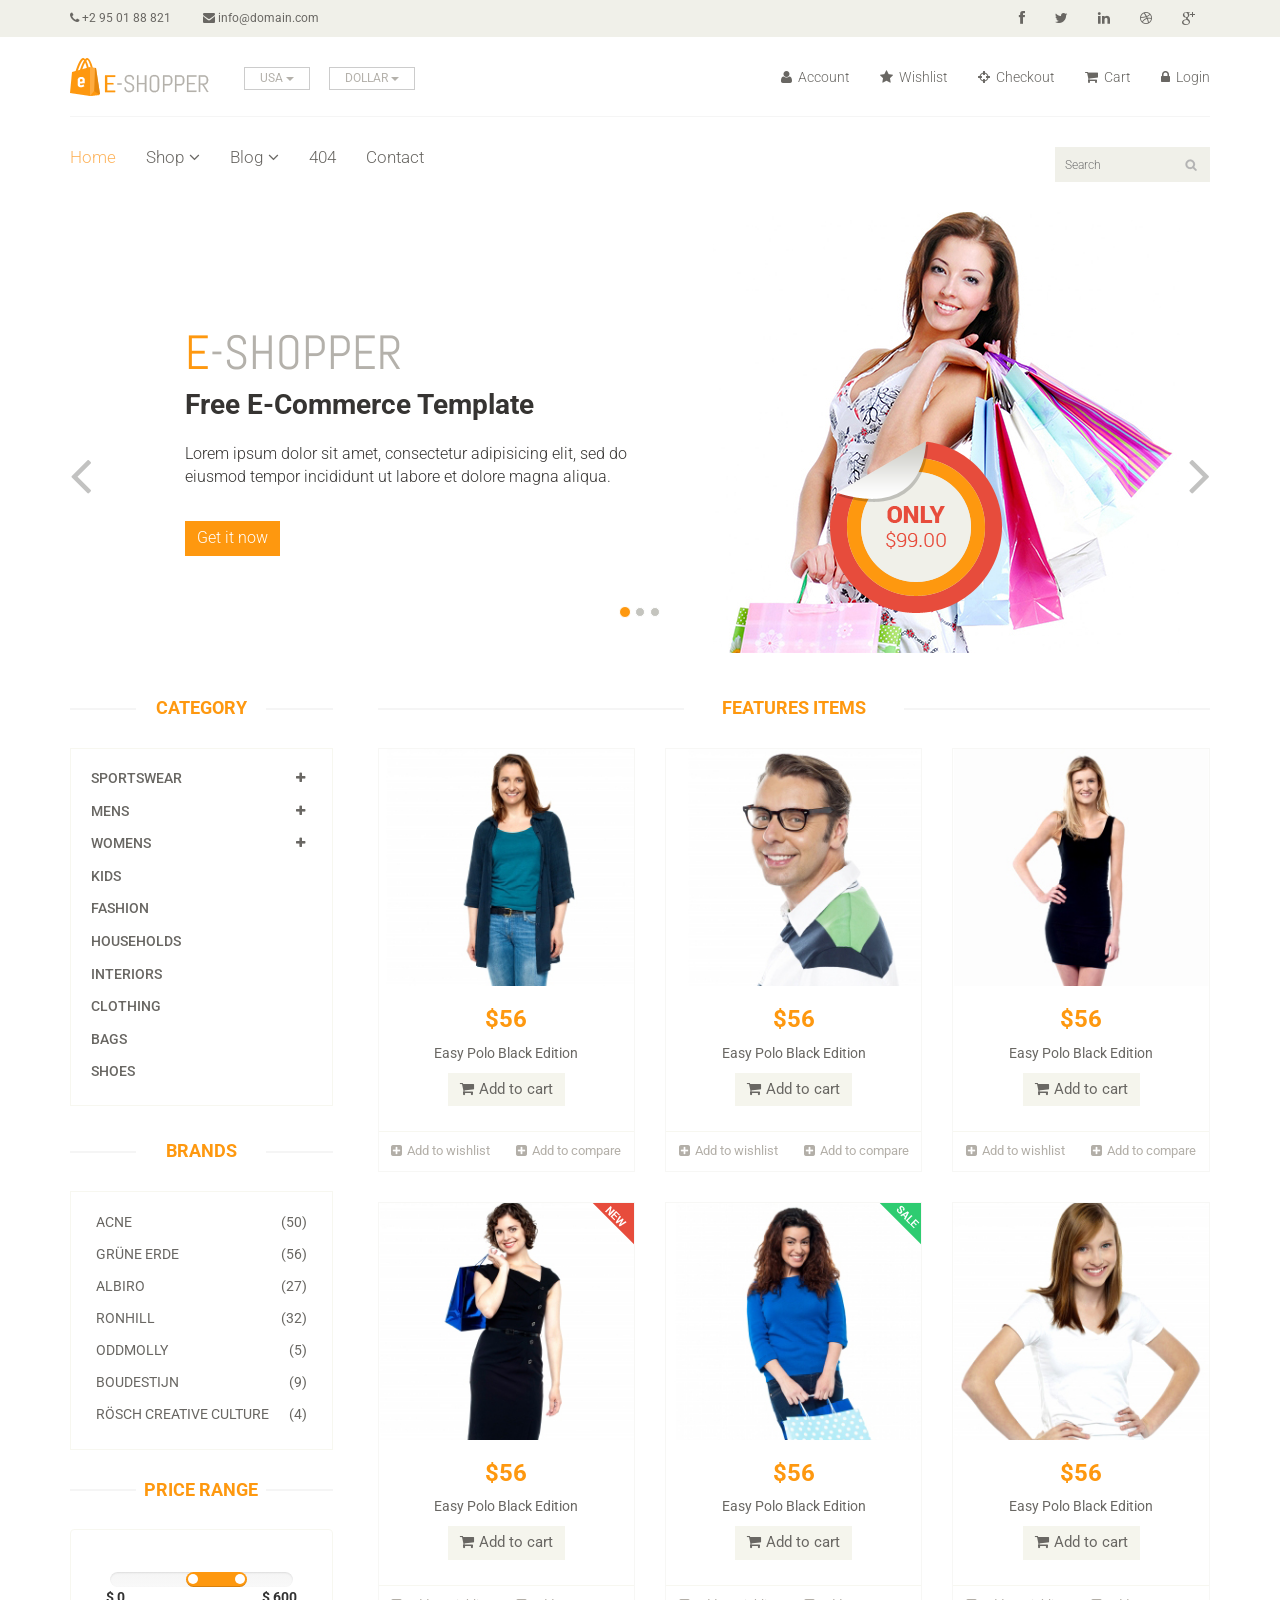
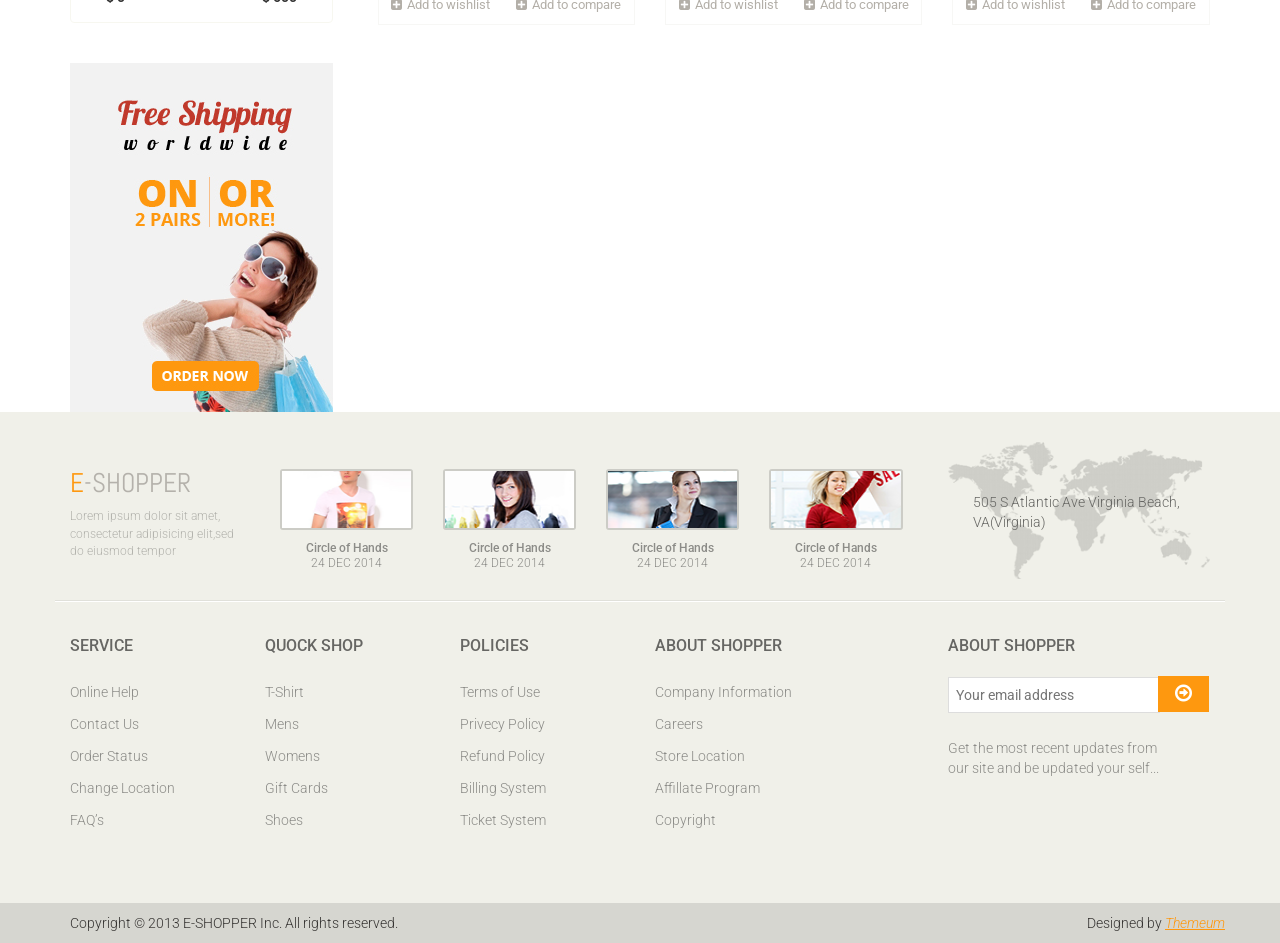
==== commit e5fea893: "knockout setting Load MainView" ====
--- a/index.html
+++ b/index.html
@@ -351,549 +351,8 @@
 					</div>
 				</div>
 				
-				<div class="col-sm-9 padding-right">
-					<div class="features_items"><!--features_items-->
-						<h2 class="title text-center">Features Items</h2>
-						<div class="col-sm-4">
-							<div class="product-image-wrapper">
-								<div class="single-products">
-										<div class="productinfo text-center">
-											<img src="images/home/product1.jpg" alt="" />
-											<h2>$56</h2>
-											<p>Easy Polo Black Edition</p>
-											<a href="#" class="btn btn-default add-to-cart"><i class="fa fa-shopping-cart"></i>Add to cart</a>
-										</div>
-										<div class="product-overlay">
-											<div class="overlay-content">
-												<h2>$56</h2>
-												<p>Easy Polo Black Edition</p>
-												<a href="#" class="btn btn-default add-to-cart"><i class="fa fa-shopping-cart"></i>Add to cart</a>
-											</div>
-										</div>
-								</div>
-								<div class="choose">
-									<ul class="nav nav-pills nav-justified">
-										<li><a href="#"><i class="fa fa-plus-square"></i>Add to wishlist</a></li>
-										<li><a href="#"><i class="fa fa-plus-square"></i>Add to compare</a></li>
-									</ul>
-								</div>
-							</div>
-						</div>
-						<div class="col-sm-4">
-							<div class="product-image-wrapper">
-								<div class="single-products">
-									<div class="productinfo text-center">
-										<img src="images/home/product2.jpg" alt="" />
-										<h2>$56</h2>
-										<p>Easy Polo Black Edition</p>
-										<a href="#" class="btn btn-default add-to-cart"><i class="fa fa-shopping-cart"></i>Add to cart</a>
-									</div>
-									<div class="product-overlay">
-										<div class="overlay-content">
-											<h2>$56</h2>
-											<p>Easy Polo Black Edition</p>
-											<a href="#" class="btn btn-default add-to-cart"><i class="fa fa-shopping-cart"></i>Add to cart</a>
-										</div>
-									</div>
-								</div>
-								<div class="choose">
-									<ul class="nav nav-pills nav-justified">
-										<li><a href="#"><i class="fa fa-plus-square"></i>Add to wishlist</a></li>
-										<li><a href="#"><i class="fa fa-plus-square"></i>Add to compare</a></li>
-									</ul>
-								</div>
-							</div>
-						</div>
-						<div class="col-sm-4">
-							<div class="product-image-wrapper">
-								<div class="single-products">
-									<div class="productinfo text-center">
-										<img src="images/home/product3.jpg" alt="" />
-										<h2>$56</h2>
-										<p>Easy Polo Black Edition</p>
-										<a href="#" class="btn btn-default add-to-cart"><i class="fa fa-shopping-cart"></i>Add to cart</a>
-									</div>
-									<div class="product-overlay">
-										<div class="overlay-content">
-											<h2>$56</h2>
-											<p>Easy Polo Black Edition</p>
-											<a href="#" class="btn btn-default add-to-cart"><i class="fa fa-shopping-cart"></i>Add to cart</a>
-										</div>
-									</div>
-								</div>
-								<div class="choose">
-									<ul class="nav nav-pills nav-justified">
-										<li><a href="#"><i class="fa fa-plus-square"></i>Add to wishlist</a></li>
-										<li><a href="#"><i class="fa fa-plus-square"></i>Add to compare</a></li>
-									</ul>
-								</div>
-							</div>
-						</div>
-						<div class="col-sm-4">
-							<div class="product-image-wrapper">
-								<div class="single-products">
-									<div class="productinfo text-center">
-										<img src="images/home/product4.jpg" alt="" />
-										<h2>$56</h2>
-										<p>Easy Polo Black Edition</p>
-										<a href="#" class="btn btn-default add-to-cart"><i class="fa fa-shopping-cart"></i>Add to cart</a>
-									</div>
-									<div class="product-overlay">
-										<div class="overlay-content">
-											<h2>$56</h2>
-											<p>Easy Polo Black Edition</p>
-											<a href="#" class="btn btn-default add-to-cart"><i class="fa fa-shopping-cart"></i>Add to cart</a>
-										</div>
-									</div>
-									<img src="images/home/new.png" class="new" alt="" />
-								</div>
-								<div class="choose">
-									<ul class="nav nav-pills nav-justified">
-										<li><a href="#"><i class="fa fa-plus-square"></i>Add to wishlist</a></li>
-										<li><a href="#"><i class="fa fa-plus-square"></i>Add to compare</a></li>
-									</ul>
-								</div>
-							</div>
-						</div>
-						<div class="col-sm-4">
-							<div class="product-image-wrapper">
-								<div class="single-products">
-									<div class="productinfo text-center">
-										<img src="images/home/product5.jpg" alt="" />
-										<h2>$56</h2>
-										<p>Easy Polo Black Edition</p>
-										<a href="#" class="btn btn-default add-to-cart"><i class="fa fa-shopping-cart"></i>Add to cart</a>
-									</div>
-									<div class="product-overlay">
-										<div class="overlay-content">
-											<h2>$56</h2>
-											<p>Easy Polo Black Edition</p>
-											<a href="#" class="btn btn-default add-to-cart"><i class="fa fa-shopping-cart"></i>Add to cart</a>
-										</div>
-									</div>
-									<img src="images/home/sale.png" class="new" alt="" />
-								</div>
-								<div class="choose">
-									<ul class="nav nav-pills nav-justified">
-										<li><a href="#"><i class="fa fa-plus-square"></i>Add to wishlist</a></li>
-										<li><a href="#"><i class="fa fa-plus-square"></i>Add to compare</a></li>
-									</ul>
-								</div>
-							</div>
-						</div>
-						<div class="col-sm-4">
-							<div class="product-image-wrapper">
-								<div class="single-products">
-									<div class="productinfo text-center">
-										<img src="images/home/product6.jpg" alt="" />
-										<h2>$56</h2>
-										<p>Easy Polo Black Edition</p>
-										<a href="#" class="btn btn-default add-to-cart"><i class="fa fa-shopping-cart"></i>Add to cart</a>
-									</div>
-									<div class="product-overlay">
-										<div class="overlay-content">
-											<h2>$56</h2>
-											<p>Easy Polo Black Edition</p>
-											<a href="#" class="btn btn-default add-to-cart"><i class="fa fa-shopping-cart"></i>Add to cart</a>
-										</div>
-									</div>
-								</div>
-								<div class="choose">
-									<ul class="nav nav-pills nav-justified">
-										<li><a href="#"><i class="fa fa-plus-square"></i>Add to wishlist</a></li>
-										<li><a href="#"><i class="fa fa-plus-square"></i>Add to compare</a></li>
-									</ul>
-								</div>
-							</div>
-						</div>
-						
-					</div><!--features_items-->
-					
-					<div class="category-tab"><!--category-tab-->
-						<div class="col-sm-12">
-							<ul class="nav nav-tabs">
-								<li class="active"><a href="#tshirt" data-toggle="tab">T-Shirt</a></li>
-								<li><a href="#blazers" data-toggle="tab">Blazers</a></li>
-								<li><a href="#sunglass" data-toggle="tab">Sunglass</a></li>
-								<li><a href="#kids" data-toggle="tab">Kids</a></li>
-								<li><a href="#poloshirt" data-toggle="tab">Polo shirt</a></li>
-							</ul>
-						</div>
-						<div class="tab-content">
-							<div class="tab-pane fade active in" id="tshirt" >
-								<div class="col-sm-3">
-									<div class="product-image-wrapper">
-										<div class="single-products">
-											<div class="productinfo text-center">
-												<img src="images/home/gallery1.jpg" alt="" />
-												<h2>$56</h2>
-												<p>Easy Polo Black Edition</p>
-												<a href="#" class="btn btn-default add-to-cart"><i class="fa fa-shopping-cart"></i>Add to cart</a>
-											</div>
-											
-										</div>
-									</div>
-								</div>
-								<div class="col-sm-3">
-									<div class="product-image-wrapper">
-										<div class="single-products">
-											<div class="productinfo text-center">
-												<img src="images/home/gallery2.jpg" alt="" />
-												<h2>$56</h2>
-												<p>Easy Polo Black Edition</p>
-												<a href="#" class="btn btn-default add-to-cart"><i class="fa fa-shopping-cart"></i>Add to cart</a>
-											</div>
-											
-										</div>
-									</div>
-								</div>
-								<div class="col-sm-3">
-									<div class="product-image-wrapper">
-										<div class="single-products">
-											<div class="productinfo text-center">
-												<img src="images/home/gallery3.jpg" alt="" />
-												<h2>$56</h2>
-												<p>Easy Polo Black Edition</p>
-												<a href="#" class="btn btn-default add-to-cart"><i class="fa fa-shopping-cart"></i>Add to cart</a>
-											</div>
-											
-										</div>
-									</div>
-								</div>
-								<div class="col-sm-3">
-									<div class="product-image-wrapper">
-										<div class="single-products">
-											<div class="productinfo text-center">
-												<img src="images/home/gallery4.jpg" alt="" />
-												<h2>$56</h2>
-												<p>Easy Polo Black Edition</p>
-												<a href="#" class="btn btn-default add-to-cart"><i class="fa fa-shopping-cart"></i>Add to cart</a>
-											</div>
-											
-										</div>
-									</div>
-								</div>
-							</div>
-							
-							<div class="tab-pane fade" id="blazers" >
-								<div class="col-sm-3">
-									<div class="product-image-wrapper">
-										<div class="single-products">
-											<div class="productinfo text-center">
-												<img src="images/home/gallery4.jpg" alt="" />
-												<h2>$56</h2>
-												<p>Easy Polo Black Edition</p>
-												<a href="#" class="btn btn-default add-to-cart"><i class="fa fa-shopping-cart"></i>Add to cart</a>
-											</div>
-											
-										</div>
-									</div>
-								</div>
-								<div class="col-sm-3">
-									<div class="product-image-wrapper">
-										<div class="single-products">
-											<div class="productinfo text-center">
-												<img src="images/home/gallery3.jpg" alt="" />
-												<h2>$56</h2>
-												<p>Easy Polo Black Edition</p>
-												<a href="#" class="btn btn-default add-to-cart"><i class="fa fa-shopping-cart"></i>Add to cart</a>
-											</div>
-											
-										</div>
-									</div>
-								</div>
-								<div class="col-sm-3">
-									<div class="product-image-wrapper">
-										<div class="single-products">
-											<div class="productinfo text-center">
-												<img src="images/home/gallery2.jpg" alt="" />
-												<h2>$56</h2>
-												<p>Easy Polo Black Edition</p>
-												<a href="#" class="btn btn-default add-to-cart"><i class="fa fa-shopping-cart"></i>Add to cart</a>
-											</div>
-											
-										</div>
-									</div>
-								</div>
-								<div class="col-sm-3">
-									<div class="product-image-wrapper">
-										<div class="single-products">
-											<div class="productinfo text-center">
-												<img src="images/home/gallery1.jpg" alt="" />
-												<h2>$56</h2>
-												<p>Easy Polo Black Edition</p>
-												<a href="#" class="btn btn-default add-to-cart"><i class="fa fa-shopping-cart"></i>Add to cart</a>
-											</div>
-											
-										</div>
-									</div>
-								</div>
-							</div>
-							
-							<div class="tab-pane fade" id="sunglass" >
-								<div class="col-sm-3">
-									<div class="product-image-wrapper">
-										<div class="single-products">
-											<div class="productinfo text-center">
-												<img src="images/home/gallery3.jpg" alt="" />
-												<h2>$56</h2>
-												<p>Easy Polo Black Edition</p>
-												<a href="#" class="btn btn-default add-to-cart"><i class="fa fa-shopping-cart"></i>Add to cart</a>
-											</div>
-											
-										</div>
-									</div>
-								</div>
-								<div class="col-sm-3">
-									<div class="product-image-wrapper">
-										<div class="single-products">
-											<div class="productinfo text-center">
-												<img src="images/home/gallery4.jpg" alt="" />
-												<h2>$56</h2>
-												<p>Easy Polo Black Edition</p>
-												<a href="#" class="btn btn-default add-to-cart"><i class="fa fa-shopping-cart"></i>Add to cart</a>
-											</div>
-											
-										</div>
-									</div>
-								</div>
-								<div class="col-sm-3">
-									<div class="product-image-wrapper">
-										<div class="single-products">
-											<div class="productinfo text-center">
-												<img src="images/home/gallery1.jpg" alt="" />
-												<h2>$56</h2>
-												<p>Easy Polo Black Edition</p>
-												<a href="#" class="btn btn-default add-to-cart"><i class="fa fa-shopping-cart"></i>Add to cart</a>
-											</div>
-											
-										</div>
-									</div>
-								</div>
-								<div class="col-sm-3">
-									<div class="product-image-wrapper">
-										<div class="single-products">
-											<div class="productinfo text-center">
-												<img src="images/home/gallery2.jpg" alt="" />
-												<h2>$56</h2>
-												<p>Easy Polo Black Edition</p>
-												<a href="#" class="btn btn-default add-to-cart"><i class="fa fa-shopping-cart"></i>Add to cart</a>
-											</div>
-											
-										</div>
-									</div>
-								</div>
-							</div>
-							
-							<div class="tab-pane fade" id="kids" >
-								<div class="col-sm-3">
-									<div class="product-image-wrapper">
-										<div class="single-products">
-											<div class="productinfo text-center">
-												<img src="images/home/gallery1.jpg" alt="" />
-												<h2>$56</h2>
-												<p>Easy Polo Black Edition</p>
-												<a href="#" class="btn btn-default add-to-cart"><i class="fa fa-shopping-cart"></i>Add to cart</a>
-											</div>
-											
-										</div>
-									</div>
-								</div>
-								<div class="col-sm-3">
-									<div class="product-image-wrapper">
-										<div class="single-products">
-											<div class="productinfo text-center">
-												<img src="images/home/gallery2.jpg" alt="" />
-												<h2>$56</h2>
-												<p>Easy Polo Black Edition</p>
-												<a href="#" class="btn btn-default add-to-cart"><i class="fa fa-shopping-cart"></i>Add to cart</a>
-											</div>
-											
-										</div>
-									</div>
-								</div>
-								<div class="col-sm-3">
-									<div class="product-image-wrapper">
-										<div class="single-products">
-											<div class="productinfo text-center">
-												<img src="images/home/gallery3.jpg" alt="" />
-												<h2>$56</h2>
-												<p>Easy Polo Black Edition</p>
-												<a href="#" class="btn btn-default add-to-cart"><i class="fa fa-shopping-cart"></i>Add to cart</a>
-											</div>
-											
-										</div>
-									</div>
-								</div>
-								<div class="col-sm-3">
-									<div class="product-image-wrapper">
-										<div class="single-products">
-											<div class="productinfo text-center">
-												<img src="images/home/gallery4.jpg" alt="" />
-												<h2>$56</h2>
-												<p>Easy Polo Black Edition</p>
-												<a href="#" class="btn btn-default add-to-cart"><i class="fa fa-shopping-cart"></i>Add to cart</a>
-											</div>
-											
-										</div>
-									</div>
-								</div>
-							</div>
-							
-							<div class="tab-pane fade" id="poloshirt" >
-								<div class="col-sm-3">
-									<div class="product-image-wrapper">
-										<div class="single-products">
-											<div class="productinfo text-center">
-												<img src="images/home/gallery2.jpg" alt="" />
-												<h2>$56</h2>
-												<p>Easy Polo Black Edition</p>
-												<a href="#" class="btn btn-default add-to-cart"><i class="fa fa-shopping-cart"></i>Add to cart</a>
-											</div>
-											
-										</div>
-									</div>
-								</div>
-								<div class="col-sm-3">
-									<div class="product-image-wrapper">
-										<div class="single-products">
-											<div class="productinfo text-center">
-												<img src="images/home/gallery4.jpg" alt="" />
-												<h2>$56</h2>
-												<p>Easy Polo Black Edition</p>
-												<a href="#" class="btn btn-default add-to-cart"><i class="fa fa-shopping-cart"></i>Add to cart</a>
-											</div>
-											
-										</div>
-									</div>
-								</div>
-								<div class="col-sm-3">
-									<div class="product-image-wrapper">
-										<div class="single-products">
-											<div class="productinfo text-center">
-												<img src="images/home/gallery3.jpg" alt="" />
-												<h2>$56</h2>
-												<p>Easy Polo Black Edition</p>
-												<a href="#" class="btn btn-default add-to-cart"><i class="fa fa-shopping-cart"></i>Add to cart</a>
-											</div>
-											
-										</div>
-									</div>
-								</div>
-								<div class="col-sm-3">
-									<div class="product-image-wrapper">
-										<div class="single-products">
-											<div class="productinfo text-center">
-												<img src="images/home/gallery1.jpg" alt="" />
-												<h2>$56</h2>
-												<p>Easy Polo Black Edition</p>
-												<a href="#" class="btn btn-default add-to-cart"><i class="fa fa-shopping-cart"></i>Add to cart</a>
-											</div>
-											
-										</div>
-									</div>
-								</div>
-							</div>
-						</div>
-					</div><!--/category-tab-->
-					
-					<div class="recommended_items"><!--recommended_items-->
-						<h2 class="title text-center">recommended items</h2>
-						
-						<div id="recommended-item-carousel" class="carousel slide" data-ride="carousel">
-							<div class="carousel-inner">
-								<div class="item active">	
-									<div class="col-sm-4">
-										<div class="product-image-wrapper">
-											<div class="single-products">
-												<div class="productinfo text-center">
-													<img src="images/home/recommend1.jpg" alt="" />
-													<h2>$56</h2>
-													<p>Easy Polo Black Edition</p>
-													<a href="#" class="btn btn-default add-to-cart"><i class="fa fa-shopping-cart"></i>Add to cart</a>
-												</div>
-												
-											</div>
-										</div>
-									</div>
-									<div class="col-sm-4">
-										<div class="product-image-wrapper">
-											<div class="single-products">
-												<div class="productinfo text-center">
-													<img src="images/home/recommend2.jpg" alt="" />
-													<h2>$56</h2>
-													<p>Easy Polo Black Edition</p>
-													<a href="#" class="btn btn-default add-to-cart"><i class="fa fa-shopping-cart"></i>Add to cart</a>
-												</div>
-												
-											</div>
-										</div>
-									</div>
-									<div class="col-sm-4">
-										<div class="product-image-wrapper">
-											<div class="single-products">
-												<div class="productinfo text-center">
-													<img src="images/home/recommend3.jpg" alt="" />
-													<h2>$56</h2>
-													<p>Easy Polo Black Edition</p>
-													<a href="#" class="btn btn-default add-to-cart"><i class="fa fa-shopping-cart"></i>Add to cart</a>
-												</div>
-												
-											</div>
-										</div>
-									</div>
-								</div>
-								<div class="item">	
-									<div class="col-sm-4">
-										<div class="product-image-wrapper">
-											<div class="single-products">
-												<div class="productinfo text-center">
-													<img src="images/home/recommend1.jpg" alt="" />
-													<h2>$56</h2>
-													<p>Easy Polo Black Edition</p>
-													<a href="#" class="btn btn-default add-to-cart"><i class="fa fa-shopping-cart"></i>Add to cart</a>
-												</div>
-												
-											</div>
-										</div>
-									</div>
-									<div class="col-sm-4">
-										<div class="product-image-wrapper">
-											<div class="single-products">
-												<div class="productinfo text-center">
-													<img src="images/home/recommend2.jpg" alt="" />
-													<h2>$56</h2>
-													<p>Easy Polo Black Edition</p>
-													<a href="#" class="btn btn-default add-to-cart"><i class="fa fa-shopping-cart"></i>Add to cart</a>
-												</div>
-												
-											</div>
-										</div>
-									</div>
-									<div class="col-sm-4">
-										<div class="product-image-wrapper">
-											<div class="single-products">
-												<div class="productinfo text-center">
-													<img src="images/home/recommend3.jpg" alt="" />
-													<h2>$56</h2>
-													<p>Easy Polo Black Edition</p>
-													<a href="#" class="btn btn-default add-to-cart"><i class="fa fa-shopping-cart"></i>Add to cart</a>
-												</div>
-												
-											</div>
-										</div>
-									</div>
-								</div>
-							</div>
-							 <a class="left recommended-item-control" href="#recommended-item-carousel" data-slide="prev">
-								<i class="fa fa-angle-left"></i>
-							  </a>
-							  <a class="right recommended-item-control" href="#recommended-item-carousel" data-slide="next">
-								<i class="fa fa-angle-right"></i>
-							  </a>			
-						</div>
-					</div><!--/recommended_items-->
-					
+				<div id="mainview" class="col-sm-9 padding-right">
+					mv
 				</div>
 			</div>
 		</div>
@@ -1065,5 +524,11 @@
 	<script src="js/price-range.js"></script>
     <script src="js/jquery.prettyPhoto.js"></script>
     <script src="js/main.js"></script>
+    <!-- Knockout Core JavaScript -->
+    <script src="/js/knockout.js" ></script>
+    <script src="/utils/startup.js" ></script>
+	<script>
+		ebazar.util.startup.loadViews();
+	</script>
 </body>
 </html>
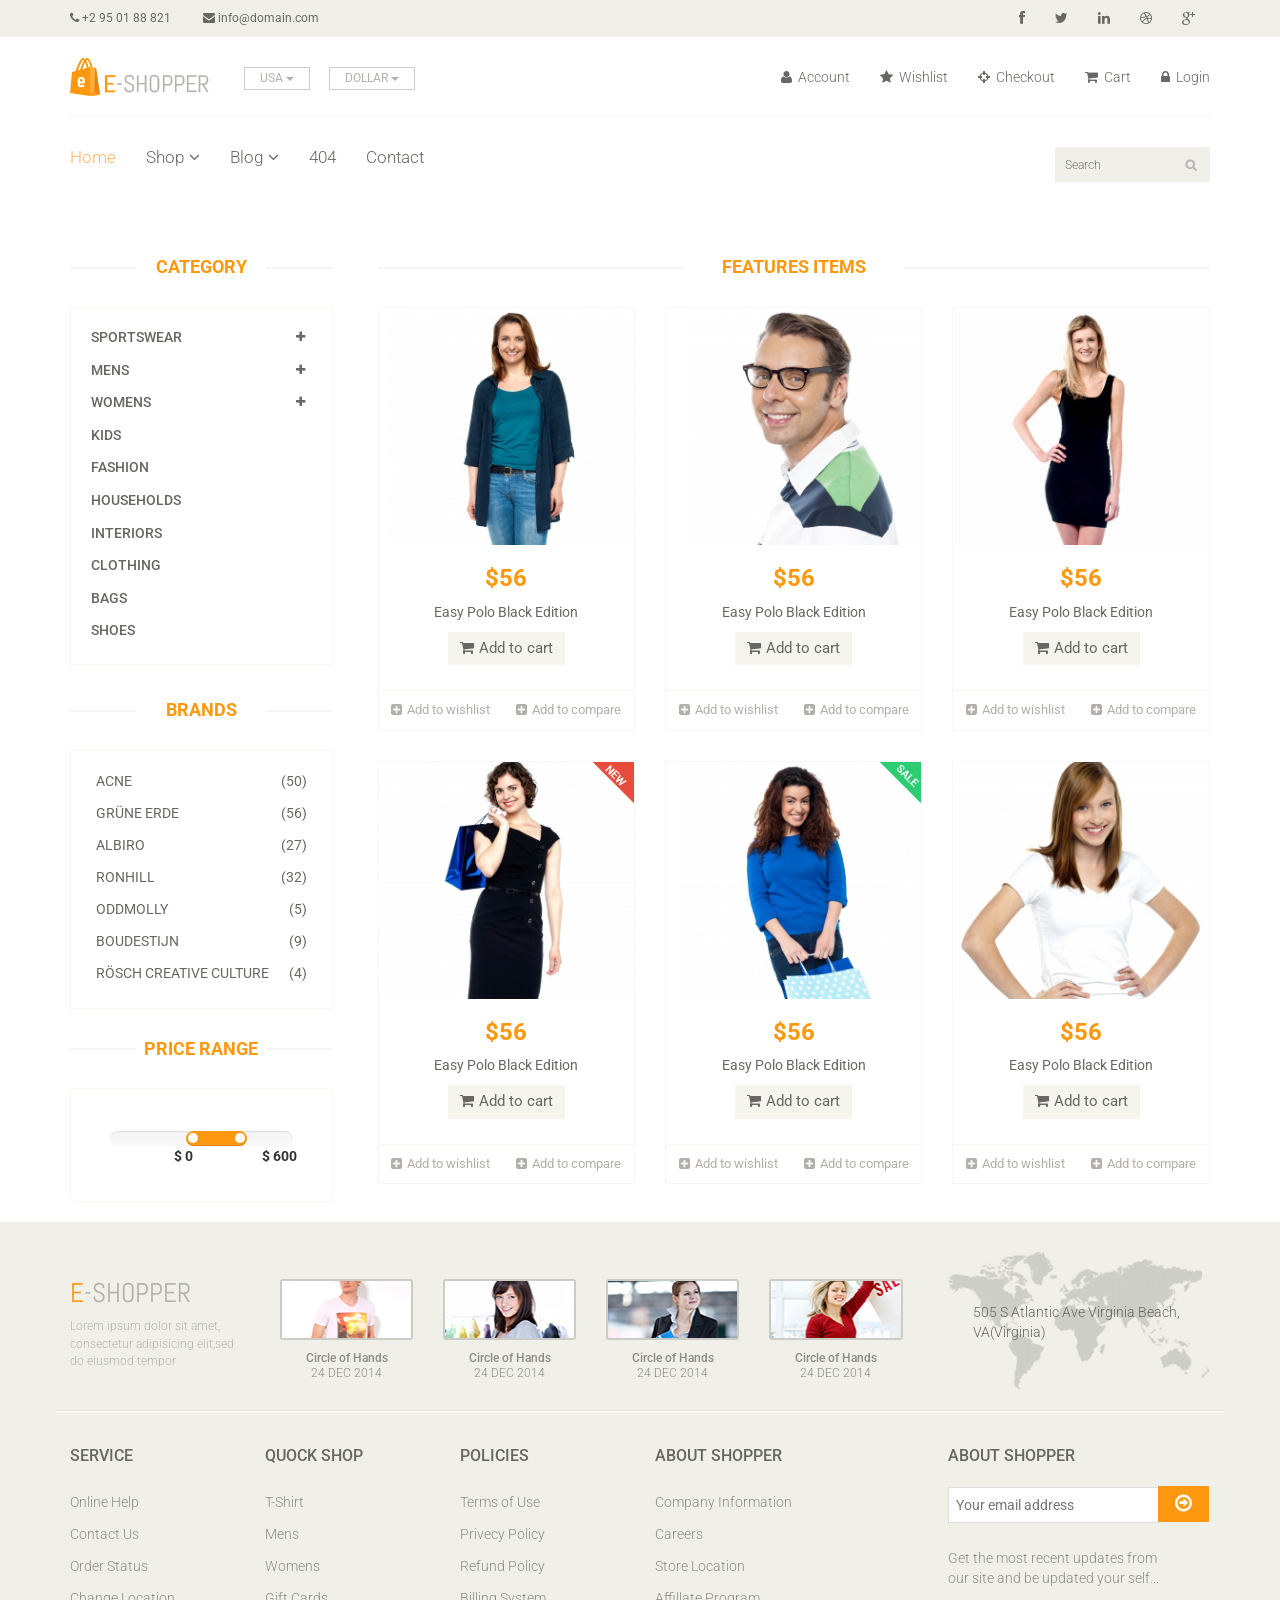
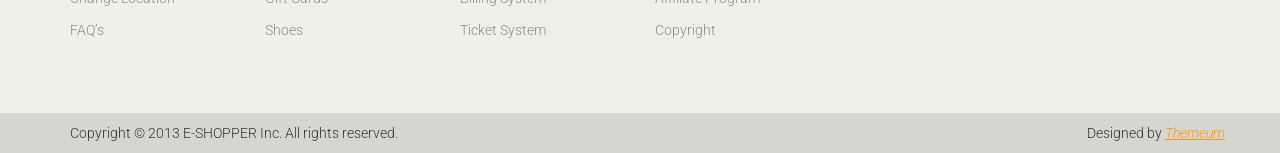
==== commit 88f8a1ea: "the layout divided into views" ====
--- a/index.html
+++ b/index.html
@@ -25,187 +25,11 @@
 </head><!--/head-->
 
 <body>
-	<header id="header"><!--header-->
-		<div class="header_top"><!--header_top-->
-			<div class="container">
-				<div class="row">
-					<div class="col-sm-6">
-						<div class="contactinfo">
-							<ul class="nav nav-pills">
-								<li><a href="#"><i class="fa fa-phone"></i> +2 95 01 88 821</a></li>
-								<li><a href="#"><i class="fa fa-envelope"></i> info@domain.com</a></li>
-							</ul>
-						</div>
-					</div>
-					<div class="col-sm-6">
-						<div class="social-icons pull-right">
-							<ul class="nav navbar-nav">
-								<li><a href="#"><i class="fa fa-facebook"></i></a></li>
-								<li><a href="#"><i class="fa fa-twitter"></i></a></li>
-								<li><a href="#"><i class="fa fa-linkedin"></i></a></li>
-								<li><a href="#"><i class="fa fa-dribbble"></i></a></li>
-								<li><a href="#"><i class="fa fa-google-plus"></i></a></li>
-							</ul>
-						</div>
-					</div>
-				</div>
-			</div>
-		</div><!--/header_top-->
-		
-		<div class="header-middle"><!--header-middle-->
-			<div class="container">
-				<div class="row">
-					<div class="col-sm-4">
-						<div class="logo pull-left">
-							<a href="index.html"><img src="images/home/logo.png" alt="" /></a>
-						</div>
-						<div class="btn-group pull-right">
-							<div class="btn-group">
-								<button type="button" class="btn btn-default dropdown-toggle usa" data-toggle="dropdown">
-									USA
-									<span class="caret"></span>
-								</button>
-								<ul class="dropdown-menu">
-									<li><a href="#">Canada</a></li>
-									<li><a href="#">UK</a></li>
-								</ul>
-							</div>
-							
-							<div class="btn-group">
-								<button type="button" class="btn btn-default dropdown-toggle usa" data-toggle="dropdown">
-									DOLLAR
-									<span class="caret"></span>
-								</button>
-								<ul class="dropdown-menu">
-									<li><a href="#">Canadian Dollar</a></li>
-									<li><a href="#">Pound</a></li>
-								</ul>
-							</div>
-						</div>
-					</div>
-					<div class="col-sm-8">
-						<div class="shop-menu pull-right">
-							<ul class="nav navbar-nav">
-								<li><a href="#"><i class="fa fa-user"></i> Account</a></li>
-								<li><a href="#"><i class="fa fa-star"></i> Wishlist</a></li>
-								<li><a href="checkout.html"><i class="fa fa-crosshairs"></i> Checkout</a></li>
-								<li><a href="cart.html"><i class="fa fa-shopping-cart"></i> Cart</a></li>
-								<li><a href="login.html"><i class="fa fa-lock"></i> Login</a></li>
-							</ul>
-						</div>
-					</div>
-				</div>
-			</div>
-		</div><!--/header-middle-->
-	
-		<div class="header-bottom"><!--header-bottom-->
-			<div class="container">
-				<div class="row">
-					<div class="col-sm-9">
-						<div class="navbar-header">
-							<button type="button" class="navbar-toggle" data-toggle="collapse" data-target=".navbar-collapse">
-								<span class="sr-only">Toggle navigation</span>
-								<span class="icon-bar"></span>
-								<span class="icon-bar"></span>
-								<span class="icon-bar"></span>
-							</button>
-						</div>
-						<div class="mainmenu pull-left">
-							<ul class="nav navbar-nav collapse navbar-collapse">
-								<li><a href="index.html" class="active">Home</a></li>
-								<li class="dropdown"><a href="#">Shop<i class="fa fa-angle-down"></i></a>
-                                    <ul role="menu" class="sub-menu">
-                                        <li><a href="shop.html">Products</a></li>
-										<li><a href="product-details.html">Product Details</a></li> 
-										<li><a href="checkout.html">Checkout</a></li> 
-										<li><a href="cart.html">Cart</a></li> 
-										<li><a href="login.html">Login</a></li> 
-                                    </ul>
-                                </li> 
-								<li class="dropdown"><a href="#">Blog<i class="fa fa-angle-down"></i></a>
-                                    <ul role="menu" class="sub-menu">
-                                        <li><a href="blog.html">Blog List</a></li>
-										<li><a href="blog-single.html">Blog Single</a></li>
-                                    </ul>
-                                </li> 
-								<li><a href="404.html">404</a></li>
-								<li><a href="contact-us.html">Contact</a></li>
-							</ul>
-						</div>
-					</div>
-					<div class="col-sm-3">
-						<div class="search_box pull-right">
-							<input type="text" placeholder="Search"/>
-						</div>
-					</div>
-				</div>
-			</div>
-		</div><!--/header-bottom-->
-	</header><!--/header-->
+	<header id="header">headerview
+	</header>
 	
 	<section id="slider"><!--slider-->
-		<div class="container">
-			<div class="row">
-				<div class="col-sm-12">
-					<div id="slider-carousel" class="carousel slide" data-ride="carousel">
-						<ol class="carousel-indicators">
-							<li data-target="#slider-carousel" data-slide-to="0" class="active"></li>
-							<li data-target="#slider-carousel" data-slide-to="1"></li>
-							<li data-target="#slider-carousel" data-slide-to="2"></li>
-						</ol>
-						
-						<div class="carousel-inner">
-							<div class="item active">
-								<div class="col-sm-6">
-									<h1><span>E</span>-SHOPPER</h1>
-									<h2>Free E-Commerce Template</h2>
-									<p>Lorem ipsum dolor sit amet, consectetur adipisicing elit, sed do eiusmod tempor incididunt ut labore et dolore magna aliqua. </p>
-									<button type="button" class="btn btn-default get">Get it now</button>
-								</div>
-								<div class="col-sm-6">
-									<img src="images/home/girl1.jpg" class="girl img-responsive" alt="" />
-									<img src="images/home/pricing.png"  class="pricing" alt="" />
-								</div>
-							</div>
-							<div class="item">
-								<div class="col-sm-6">
-									<h1><span>E</span>-SHOPPER</h1>
-									<h2>100% Responsive Design</h2>
-									<p>Lorem ipsum dolor sit amet, consectetur adipisicing elit, sed do eiusmod tempor incididunt ut labore et dolore magna aliqua. </p>
-									<button type="button" class="btn btn-default get">Get it now</button>
-								</div>
-								<div class="col-sm-6">
-									<img src="images/home/girl2.jpg" class="girl img-responsive" alt="" />
-									<img src="images/home/pricing.png"  class="pricing" alt="" />
-								</div>
-							</div>
-							
-							<div class="item">
-								<div class="col-sm-6">
-									<h1><span>E</span>-SHOPPER</h1>
-									<h2>Free Ecommerce Template</h2>
-									<p>Lorem ipsum dolor sit amet, consectetur adipisicing elit, sed do eiusmod tempor incididunt ut labore et dolore magna aliqua. </p>
-									<button type="button" class="btn btn-default get">Get it now</button>
-								</div>
-								<div class="col-sm-6">
-									<img src="images/home/girl3.jpg" class="girl img-responsive" alt="" />
-									<img src="images/home/pricing.png" class="pricing" alt="" />
-								</div>
-							</div>
-							
-						</div>
-						
-						<a href="#slider-carousel" class="left control-carousel hidden-xs" data-slide="prev">
-							<i class="fa fa-angle-left"></i>
-						</a>
-						<a href="#slider-carousel" class="right control-carousel hidden-xs" data-slide="next">
-							<i class="fa fa-angle-right"></i>
-						</a>
-					</div>
-					
-				</div>
-			</div>
-		</div>
+		
 	</section><!--/slider-->
 	
 	<section>
@@ -214,125 +38,14 @@
 				<div class="col-sm-3">
 					<div class="left-sidebar">
 						<h2>Category</h2>
-						<div class="panel-group category-products" id="accordian"><!--category-productsr-->
-							<div class="panel panel-default">
-								<div class="panel-heading">
-									<h4 class="panel-title">
-										<a data-toggle="collapse" data-parent="#accordian" href="#sportswear">
-											<span class="badge pull-right"><i class="fa fa-plus"></i></span>
-											Sportswear
-										</a>
-									</h4>
-								</div>
-								<div id="sportswear" class="panel-collapse collapse">
-									<div class="panel-body">
-										<ul>
-											<li><a href="#">Nike </a></li>
-											<li><a href="#">Under Armour </a></li>
-											<li><a href="#">Adidas </a></li>
-											<li><a href="#">Puma</a></li>
-											<li><a href="#">ASICS </a></li>
-										</ul>
-									</div>
-								</div>
-							</div>
-							<div class="panel panel-default">
-								<div class="panel-heading">
-									<h4 class="panel-title">
-										<a data-toggle="collapse" data-parent="#accordian" href="#mens">
-											<span class="badge pull-right"><i class="fa fa-plus"></i></span>
-											Mens
-										</a>
-									</h4>
-								</div>
-								<div id="mens" class="panel-collapse collapse">
-									<div class="panel-body">
-										<ul>
-											<li><a href="#">Fendi</a></li>
-											<li><a href="#">Guess</a></li>
-											<li><a href="#">Valentino</a></li>
-											<li><a href="#">Dior</a></li>
-											<li><a href="#">Versace</a></li>
-											<li><a href="#">Armani</a></li>
-											<li><a href="#">Prada</a></li>
-											<li><a href="#">Dolce and Gabbana</a></li>
-											<li><a href="#">Chanel</a></li>
-											<li><a href="#">Gucci</a></li>
-										</ul>
-									</div>
-								</div>
-							</div>
-							
-							<div class="panel panel-default">
-								<div class="panel-heading">
-									<h4 class="panel-title">
-										<a data-toggle="collapse" data-parent="#accordian" href="#womens">
-											<span class="badge pull-right"><i class="fa fa-plus"></i></span>
-											Womens
-										</a>
-									</h4>
-								</div>
-								<div id="womens" class="panel-collapse collapse">
-									<div class="panel-body">
-										<ul>
-											<li><a href="#">Fendi</a></li>
-											<li><a href="#">Guess</a></li>
-											<li><a href="#">Valentino</a></li>
-											<li><a href="#">Dior</a></li>
-											<li><a href="#">Versace</a></li>
-										</ul>
-									</div>
-								</div>
-							</div>
-							<div class="panel panel-default">
-								<div class="panel-heading">
-									<h4 class="panel-title"><a href="#">Kids</a></h4>
-								</div>
-							</div>
-							<div class="panel panel-default">
-								<div class="panel-heading">
-									<h4 class="panel-title"><a href="#">Fashion</a></h4>
-								</div>
-							</div>
-							<div class="panel panel-default">
-								<div class="panel-heading">
-									<h4 class="panel-title"><a href="#">Households</a></h4>
-								</div>
-							</div>
-							<div class="panel panel-default">
-								<div class="panel-heading">
-									<h4 class="panel-title"><a href="#">Interiors</a></h4>
-								</div>
-							</div>
-							<div class="panel panel-default">
-								<div class="panel-heading">
-									<h4 class="panel-title"><a href="#">Clothing</a></h4>
-								</div>
-							</div>
-							<div class="panel panel-default">
-								<div class="panel-heading">
-									<h4 class="panel-title"><a href="#">Bags</a></h4>
-								</div>
-							</div>
-							<div class="panel panel-default">
-								<div class="panel-heading">
-									<h4 class="panel-title"><a href="#">Shoes</a></h4>
-								</div>
-							</div>
+						<div class="panel-group category-products" id="categories"><!--category-productsr-->
+							categoriesview
 						</div><!--/category-products-->
 					
 						<div class="brands_products"><!--brands_products-->
 							<h2>Brands</h2>
-							<div class="brands-name">
-								<ul class="nav nav-pills nav-stacked">
-									<li><a href="#"> <span class="pull-right">(50)</span>Acne</a></li>
-									<li><a href="#"> <span class="pull-right">(56)</span>Grüne Erde</a></li>
-									<li><a href="#"> <span class="pull-right">(27)</span>Albiro</a></li>
-									<li><a href="#"> <span class="pull-right">(32)</span>Ronhill</a></li>
-									<li><a href="#"> <span class="pull-right">(5)</span>Oddmolly</a></li>
-									<li><a href="#"> <span class="pull-right">(9)</span>Boudestijn</a></li>
-									<li><a href="#"> <span class="pull-right">(4)</span>Rösch creative culture</a></li>
-								</ul>
+							<div id="brands" class="brands-name">
+								brandsview
 							</div>
 						</div><!--/brands_products-->
 						
@@ -340,13 +53,14 @@
 							<h2>Price Range</h2>
 							<div class="well text-center">
 								 <input type="text" class="span2" value="" data-slider-min="0" data-slider-max="600" data-slider-step="5" data-slider-value="[250,450]" id="sl2" ><br />
-								 <b class="pull-left">$ 0</b> <b class="pull-right">$ 600</b>
+								 <b class="pull-9left">$ 0</b> <b class="pull-right">$ 600</b>
 							</div>
 						</div><!--/price-range-->
 						
-						<div class="shipping text-center"><!--shipping-->
+						<!--shipping
+						<div class="shipping text-center">
 							<img src="images/home/shipping.jpg" alt="" />
-						</div><!--/shipping-->
+						</div>/shipping-->
 					
 					</div>
 				</div>
@@ -359,160 +73,7 @@
 	</section>
 	
 	<footer id="footer"><!--Footer-->
-		<div class="footer-top">
-			<div class="container">
-				<div class="row">
-					<div class="col-sm-2">
-						<div class="companyinfo">
-							<h2><span>e</span>-shopper</h2>
-							<p>Lorem ipsum dolor sit amet, consectetur adipisicing elit,sed do eiusmod tempor</p>
-						</div>
-					</div>
-					<div class="col-sm-7">
-						<div class="col-sm-3">
-							<div class="video-gallery text-center">
-								<a href="#">
-									<div class="iframe-img">
-										<img src="images/home/iframe1.png" alt="" />
-									</div>
-									<div class="overlay-icon">
-										<i class="fa fa-play-circle-o"></i>
-									</div>
-								</a>
-								<p>Circle of Hands</p>
-								<h2>24 DEC 2014</h2>
-							</div>
-						</div>
-						
-						<div class="col-sm-3">
-							<div class="video-gallery text-center">
-								<a href="#">
-									<div class="iframe-img">
-										<img src="images/home/iframe2.png" alt="" />
-									</div>
-									<div class="overlay-icon">
-										<i class="fa fa-play-circle-o"></i>
-									</div>
-								</a>
-								<p>Circle of Hands</p>
-								<h2>24 DEC 2014</h2>
-							</div>
-						</div>
-						
-						<div class="col-sm-3">
-							<div class="video-gallery text-center">
-								<a href="#">
-									<div class="iframe-img">
-										<img src="images/home/iframe3.png" alt="" />
-									</div>
-									<div class="overlay-icon">
-										<i class="fa fa-play-circle-o"></i>
-									</div>
-								</a>
-								<p>Circle of Hands</p>
-								<h2>24 DEC 2014</h2>
-							</div>
-						</div>
-						
-						<div class="col-sm-3">
-							<div class="video-gallery text-center">
-								<a href="#">
-									<div class="iframe-img">
-										<img src="images/home/iframe4.png" alt="" />
-									</div>
-									<div class="overlay-icon">
-										<i class="fa fa-play-circle-o"></i>
-									</div>
-								</a>
-								<p>Circle of Hands</p>
-								<h2>24 DEC 2014</h2>
-							</div>
-						</div>
-					</div>
-					<div class="col-sm-3">
-						<div class="address">
-							<img src="images/home/map.png" alt="" />
-							<p>505 S Atlantic Ave Virginia Beach, VA(Virginia)</p>
-						</div>
-					</div>
-				</div>
-			</div>
-		</div>
 		
-		<div class="footer-widget">
-			<div class="container">
-				<div class="row">
-					<div class="col-sm-2">
-						<div class="single-widget">
-							<h2>Service</h2>
-							<ul class="nav nav-pills nav-stacked">
-								<li><a href="#">Online Help</a></li>
-								<li><a href="#">Contact Us</a></li>
-								<li><a href="#">Order Status</a></li>
-								<li><a href="#">Change Location</a></li>
-								<li><a href="#">FAQ’s</a></li>
-							</ul>
-						</div>
-					</div>
-					<div class="col-sm-2">
-						<div class="single-widget">
-							<h2>Quock Shop</h2>
-							<ul class="nav nav-pills nav-stacked">
-								<li><a href="#">T-Shirt</a></li>
-								<li><a href="#">Mens</a></li>
-								<li><a href="#">Womens</a></li>
-								<li><a href="#">Gift Cards</a></li>
-								<li><a href="#">Shoes</a></li>
-							</ul>
-						</div>
-					</div>
-					<div class="col-sm-2">
-						<div class="single-widget">
-							<h2>Policies</h2>
-							<ul class="nav nav-pills nav-stacked">
-								<li><a href="#">Terms of Use</a></li>
-								<li><a href="#">Privecy Policy</a></li>
-								<li><a href="#">Refund Policy</a></li>
-								<li><a href="#">Billing System</a></li>
-								<li><a href="#">Ticket System</a></li>
-							</ul>
-						</div>
-					</div>
-					<div class="col-sm-2">
-						<div class="single-widget">
-							<h2>About Shopper</h2>
-							<ul class="nav nav-pills nav-stacked">
-								<li><a href="#">Company Information</a></li>
-								<li><a href="#">Careers</a></li>
-								<li><a href="#">Store Location</a></li>
-								<li><a href="#">Affillate Program</a></li>
-								<li><a href="#">Copyright</a></li>
-							</ul>
-						</div>
-					</div>
-					<div class="col-sm-3 col-sm-offset-1">
-						<div class="single-widget">
-							<h2>About Shopper</h2>
-							<form action="#" class="searchform">
-								<input type="text" placeholder="Your email address" />
-								<button type="submit" class="btn btn-default"><i class="fa fa-arrow-circle-o-right"></i></button>
-								<p>Get the most recent updates from <br />our site and be updated your self...</p>
-							</form>
-						</div>
-					</div>
-					
-				</div>
-			</div>
-		</div>
-		
-		<div class="footer-bottom">
-			<div class="container">
-				<div class="row">
-					<p class="pull-left">Copyright © 2013 E-SHOPPER Inc. All rights reserved.</p>
-					<p class="pull-right">Designed by <span><a target="_blank" href="http://www.themeum.com">Themeum</a></span></p>
-				</div>
-			</div>
-		</div>
 		
 	</footer><!--/Footer-->
 	
